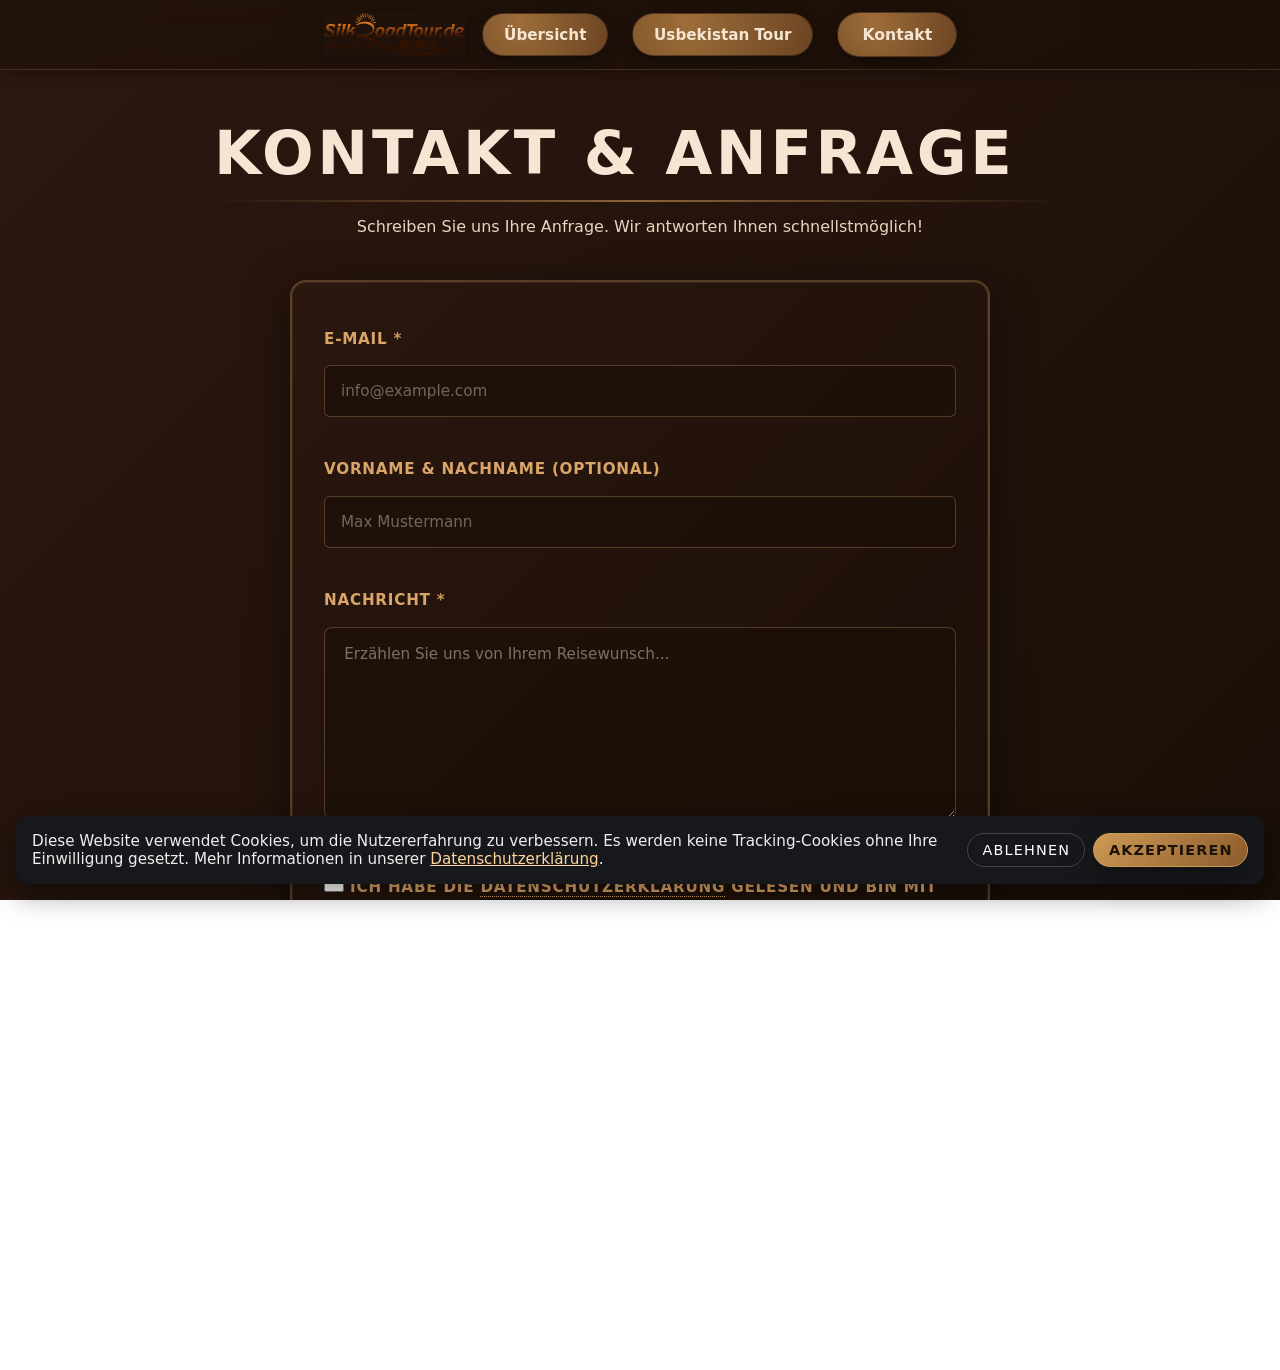
==== kontakt.html @ d17c6519 "Backup vor Design-Änderungen: Funktionale Version mit 4-Tour-Übersicht, Admin-Dashboard, Formularen " ====
<!DOCTYPE html>
<html lang="de">
<head>
  <meta charset="utf-8">
  <meta name="viewport" content="width=device-width, initial-scale=1">
  <title>Kontakt – Silkroad Tour</title>
  <link rel="stylesheet" href="assets/css/styles_dark_restore.css">
  <meta name="description" content="Kontakt & Anfrage: Silkroad Tour. Fragen, Anmeldung und Rückrufservice.">
</head>
<body>
  <!-- STICKY HEADER -->
  <header class="site-header">
    <div class="header-container">
      <a href="index.html" class="header-logo">
        <img src="assets/images/logo.png" alt="Silkroad Tour Logo" class="logo-img">
        <span class="logo-text">Silkroad Tour</span>
      </a>
      <nav class="header-nav">
        <a href="index.html" class="nav-link">Übersicht</a>
        <a href="silkroad-usbekistan.html" class="nav-link">Usbekistan Tour</a>
        <a href="kontakt.html" class="nav-link nav-link-primary">Kontakt</a>
      </nav>
    </div>
  </header>

  <main>
    <section class="section">
      <h1>Kontakt & Anfrage</h1>
      <div class="glow-divider" aria-hidden="true"></div>
      <p class="section-intro">Schreiben Sie uns Ihre Anfrage. Wir antworten Ihnen schnellstmöglich!</p>

      <div class="contact-form-wrapper">
        <form id="contactForm" method="post" action="#">
          <div class="form-group">
            <label for="email">E-Mail <span class="required">*</span></label>
            <input id="email" name="email" type="email" required placeholder="info@example.com">
          </div>

          <div class="form-group">
            <label for="name">Vorname & Nachname <span class="optional">(optional)</span></label>
            <input id="name" name="name" type="text" placeholder="Max Mustermann">
          </div>

          <div class="form-group">
            <label for="message">Nachricht <span class="required">*</span></label>
            <textarea id="message" name="message" rows="7" required placeholder="Erzählen Sie uns von Ihrem Reisewunsch..."></textarea>
          </div>

          <div class="form-group checkbox-group">
            <label for="privacy" class="checkbox-label">
              <input id="privacy" type="checkbox" name="privacy" required>
              <span>Ich habe die <a href="datenschutz.html" class="privacy-link">Datenschutzerklärung</a> gelesen und bin mit der Verarbeitung meiner Daten einverstanden.</span>
            </label>
          </div>

          <button class="btn btn-primary btn-large" type="submit">Anfrage absenden</button>
        </form>
        <div id="contactSuccess" style="display:none; margin-top:15px; padding:12px; background:#e7f6e7; color:#155724; border-left:4px solid #28a745; border-radius:4px;">Ihre Nachricht wurde erfolgreich gesendet. Wir melden uns zeitnah.</div>
        <div id="contactError" style="display:none; margin-top:15px; padding:12px; background:#fdecea; color:#a33; border-left:4px solid #c33; border-radius:4px;"></div>
      </div>

      <div class="form-hint">
        <p><strong>Hinweis:</strong> Dieses Formular ist clientseitig validiert. Für den tatsächlichen E-Mail-Versand ist ein serverseitiger Endpunkt oder ein Mail-Service erforderlich. Wir empfehlen die Absprache mit dem Hosting-Partner (z. B. All-Inkl, Netcup).</p>
      </div>

    </section>
  </main>
  <script src="assets/js/main.js" defer></script>
  <footer class="site-footer" role="contentinfo">
    <nav aria-label="Footer navigation">
      <a href="index.html">Startseite</a> ·
      <a href="tour.html">Tourübersicht</a> ·
      <a href="impressum.html">Impressum</a> ·
      <a href="datenschutz.html">Datenschutz</a>
    </nav>
    <small>© 2025 Silkroad Tour · Kleinunternehmerregelung nach § 19 UStG</small>
  </footer>
</body>
</html>
---- assets/css/styles_dark_restore.css ----
/*
  styles_dark_restore.css
  Restored original dark theme styles.
*/

* {
  margin: 0;
  padding: 0;
  box-sizing: border-box;
  font-family: system-ui, -apple-system, BlinkMacSystemFont, "Segoe UI", sans-serif;
}

html { scroll-behavior: smooth; }

body, html {
  height: 100%;
  background: linear-gradient(135deg, #2c1810 0%, #1a0f08 100%);
  color: #f5e6d3;
  overflow-y: scroll;
}

/* ---------- STICKY HEADER ---------- */
.site-header {
  position: sticky;
  top: 0;
  z-index: 1000;
  background: rgba(26, 15, 8, 0.55);
  backdrop-filter: blur(12px);
  border-bottom: 1px solid rgba(218, 165, 105, 0.2);
  box-shadow: 0 2px 12px rgba(0, 0, 0, 0.3);
}

.header-container {
  max-width: 1200px;
  margin: 0 auto;
  padding: 0.75rem 1.5rem;
  display: flex;
  justify-content: center;
  align-items: center;
  gap: 1rem;
  position: relative;
}

.header-logo {
  display: flex;
  align-items: center;
  gap: 0.75rem;
  text-decoration: none;
  transition: opacity 0.2s ease;
  position: static;
}

.header-logo:hover {
  opacity: 0.9;
}

.logo-img {
  height: 45px;
  width: auto;
  border-radius: 4px;
  box-shadow: 0 2px 8px rgba(0, 0, 0, 0.3);
}

.logo-text { display: none; }

.header-nav {
  display: flex;
  gap: 1.5rem;
  align-items: center;
}

.nav-link {
  font-size: 0.95rem;
  color: #f5e6d3;
  text-decoration: none;
  font-weight: 700;
  transition: all 0.3s ease;
  padding: 0.7rem 1.3rem;
  border-radius: 999px;
  position: relative;
  background: radial-gradient(circle at 30% 20%, #9d6d39, #6b4423);
  border: 1px solid rgba(26, 15, 8, 0.5);
  box-shadow: 0 4px 16px rgba(0, 0, 0, 0.4);
}

.nav-link:hover {
  color: #f5e6d3;
  background: radial-gradient(circle at 30% 20%, #b07d45, #7b5130);
  border-color: rgba(26, 15, 8, 0.5);
  transform: translateY(-2px);
  box-shadow: 0 6px 24px rgba(0, 0, 0, 0.5);
}

.nav-link-primary {
  background: radial-gradient(circle at 30% 20%, #9d6d39, #6b4423);
  color: #f5e6d3 !important;
  padding: 0.75rem 1.5rem;
  border-radius: 999px;
  border: 1px solid rgba(26, 15, 8, 0.5);
  border-bottom: 1px solid rgba(26, 15, 8, 0.5);
  font-weight: 700;
  font-size: 0.98rem;
  box-shadow: 0 4px 16px rgba(0, 0, 0, 0.4);
  transition: all 0.3s ease;
}

.nav-link-primary:hover {
  background: radial-gradient(circle at 30% 20%, #b07d45, #7b5130);
  box-shadow: 0 6px 24px rgba(0, 0, 0, 0.5);
  transform: translateY(-2px);
}

@media (max-width: 768px) {
  .header-container {
    padding: 0.6rem 1rem;
  }

  .logo-img {
    height: 35px;
  }

  .logo-text {
    font-size: 1.1rem;
  }

  .header-nav {
    gap: 0.8rem;
  }

  .nav-link {
    font-size: 0.8rem;
  }

  .nav-link-primary {
    padding: 0.5rem 0.8rem;
    font-size: 0.8rem;
  }
}

@media (max-width: 600px) {
  .logo-text {
    display: none;
  }

  .header-nav {
    gap: 0.5rem;
  }

  .nav-link {
    font-size: 0.75rem;
    padding: 0.3rem 0;
  }
}

/* Hide header entirely on phones */
@media (max-width: 768px) {
  .site-header { display: none; }
}

/* ---------- HERO-BEREICH ---------- */
.hero {
  position: relative;
  min-height: 100vh;
  height: 100vh;
  display: flex;
  align-items: center;
  justify-content: center;
  text-align: center;
  color: #f5e6d3;
  background-image:
    linear-gradient(120deg, rgba(44, 24, 16, 0.85), rgba(26, 15, 8, 0.75)),
    url("../images/silkroad-background.jpg");
  background-size: cover;
  background-position: center;
  background-attachment: fixed;
}
.overlay { padding: 3rem 1.5rem 4rem; max-width: 900px; }
.badge {
  display: inline-block;
  padding: 0.35rem 0.8rem;
  border-radius: 999px;
  border: 1px solid rgba(218, 165, 105, 0.6);
  font-size: 0.9rem;
  letter-spacing: 0.08em;
  text-transform: uppercase;
  margin-bottom: 1.5rem;
  background: rgba(139, 90, 43, 0.3);
  color: #daa569;
}

h1 {
  font-size: clamp(2.6rem, 5vw, 3.8rem);
  margin-bottom: 0.75rem;
  letter-spacing: 0.06em;
  text-transform: uppercase;
}
.sub {
  font-size: 1.1rem;
  max-width: 650px;
  margin: 0.5rem auto 2.5rem;
  line-height: 1.6;
  color: #f3f3f3;
}

/* Runder "Reise beginnen"-Button */
.start-circle {
  display: inline-flex;
  align-items: center;
  justify-content: center;
  width: 180px;
  height: 180px;
  border-radius: 50%;
  border: 3px dashed rgba(218, 165, 105, 0.8);
  background: radial-gradient(circle at 30% 20%, #cd9a56, #8b5a2b);
  color: #1c1308;
  font-weight: 700;
  font-size: 1.1rem;
  letter-spacing: 0.08em;
  text-transform: uppercase;
  cursor: pointer;
  box-shadow: 0 18px 40px rgba(0, 0, 0, 0.6);
  transition: transform 0.2s ease, box-shadow 0.2s ease;
}
.start-circle:hover {
  transform: translateY(-4px) rotate(-1.5deg);
  box-shadow: 0 22px 50px rgba(0, 0, 0, 0.8);
  background: radial-gradient(circle at 30% 20%, #daa569, #9d6d39);
}

/* Buttons */
.btn-row { display:flex; flex-wrap:wrap; gap:1rem; justify-content:center; margin-top:2rem; }
.btn {
  padding: 0.9rem 1.8rem;
  border-radius: 999px;
  border: 1px solid rgba(218, 165, 105, 0.7);
  background: rgba(139, 90, 43, 0.35);
  color: #f5e6d3;
  font-size: 0.98rem;
  text-decoration: none;
  text-transform: uppercase;
  letter-spacing: 0.08em;
  transition: all 0.2s ease;
  backdrop-filter: blur(4px);
  cursor: pointer;
}
.btn-primary {
  background: linear-gradient(135deg, #cd9a56, #8b5a2b);
  border-color: #cd9a56;
  color: #1c1308;
  font-weight: 600;
  box-shadow: 0 10px 30px rgba(0, 0, 0, 0.35);
}
.btn:hover { transform: translateY(-2px); box-shadow: 0 10px 25px rgba(0,0,0,0.45); background-color: rgba(139,90,43,0.5); }
.btn-primary:hover { background: linear-gradient(135deg, #daa569, #9d6d39); border-color: #daa569; }

.info-strip {
  position: absolute; bottom: 1.5rem; left: 50%; transform: translateX(-50%);
  z-index: 20; padding: 0.85rem 2rem; border-radius: 999px;
  background: rgba(26, 15, 8, 0.85); color: #f0e6d8; font-size: 0.85rem;
  letter-spacing: 0.08em; display:flex; gap:1.5rem; flex-wrap:wrap; justify-content:center;
  backdrop-filter: blur(8px);
  border: 1px solid rgba(218, 165, 105, 0.4);
  box-shadow: 0 8px 32px rgba(0, 0, 0, 0.4), inset 0 1px 1px rgba(255,255,255,0.1);
  text-transform: uppercase; font-weight: 500;
}
.info-strip span { white-space: nowrap; color: #daa569; }
@media (max-width:600px){ .info-strip { width: calc(100% - 2rem); text-align:center; font-size:0.75rem; gap:1rem; padding:0.75rem 1.5rem; } }

/* ---------- MAP SECTION ---------- */
.map-section {
  position: relative; padding: 4rem 1.5rem 3rem;
  background: linear-gradient(180deg, #1a0f08 0%, #2c1810 40%, #1a0f08 100%);
  background-attachment: fixed; min-height: 100vh;
  display: flex; flex-direction: column; align-items: center; justify-content: center; overflow: hidden;
}

/* Map als Popup */
.map-popup {
  position: fixed;
  top: 0;
  left: 0;
  right: 0;
  bottom: 0;
  z-index: 10000;
  background: rgba(0, 0, 0, 0.92);
  backdrop-filter: blur(8px);
  animation: fadeIn 0.3s ease;
  overflow: hidden;
  display: flex;
  align-items: center;
  justify-content: center;
  padding: 2rem;
}

@keyframes fadeIn {
  from { opacity: 0; }
  to { opacity: 1; }
}

.map-close {
  position: fixed;
  top: 2rem;
  right: 2rem;
  width: 50px;
  height: 50px;
  background: rgba(205, 154, 86, 0.9);
  border: 2px solid rgba(218, 165, 105, 0.5);
  border-radius: 50%;
  color: #1a0f08;
  font-size: 2rem;
  font-weight: 700;
  cursor: pointer;
  z-index: 10001;
  display: flex;
  align-items: center;
  justify-content: center;
  transition: all 0.3s ease;
  box-shadow: 0 4px 16px rgba(0, 0, 0, 0.5);
}

.map-close:hover {
  background: rgba(218, 165, 105, 1);
  transform: rotate(90deg) scale(1.1);
  box-shadow: 0 6px 24px rgba(0, 0, 0, 0.7);
}
.map-section::before {
  content: ''; position: fixed; inset: 0;
  background: radial-gradient(ellipse at center, transparent 0%, rgba(0,0,0,0.5) 100%);
  pointer-events: none; z-index: 1;
}
.map-section::after {
  content: ''; position: fixed; inset: 0;
  background-image: url("data:image/svg+xml,%3Csvg viewBox='0 0 400 400' xmlns='http://www.w3.org/2000/svg'%3E%3Cfilter id='noiseFilter'%3E%3CfeTurbulence type='fractalNoise' baseFrequency='0.9' numOctaves='4' seed='2'/%3E%3C/filter%3E%3Crect width='400' height='400' filter='url(%23noiseFilter)' opacity='0.03'/%3E%3C/svg%3E");
  pointer-events: none; z-index: 2;
}
.map-section.visible { opacity:1; transform: translateY(0); }

.map-bg-fullscreen {
  position: relative; width: min(98%, 1400px); aspect-ratio: 4/3;
  background: url('../images/Karte/bg.png') center/contain no-repeat;
  border-radius: 12px; z-index: 10;
  filter: drop-shadow(0 0 40px rgba(205, 154, 86, 0.25)) drop-shadow(0 20px 60px rgba(0,0,0,0.8));
  transform: scale(1.3) translateZ(0) perspective(1000px);
  box-shadow: 0 30px 80px rgba(0,0,0,0.6), 0 0 80px rgba(205,154,86,0.15), inset 0 1px 1px rgba(255,255,255,0.1);
}

.map-corner-logo {
  position: absolute;
  top: 32px;
  right: 32px;
  width: 200px;
  height: auto;
  z-index: 11;
  filter: drop-shadow(0 4px 10px rgba(0,0,0,0.5));
  pointer-events: none;
}
.map-routes { position:absolute; inset:0; width:100%; height:100%; pointer-events:none; display: none; }
.route { fill:none; stroke-linecap:round; stroke-linejoin:round; }
.route-gray { stroke: #1b1b19; stroke-width: 0.6; stroke-dasharray: 2 2; opacity: 0.55; }
.route-red { stroke: #b24c32; stroke-width: 0.8; stroke-dasharray: 2 2; opacity: 0.78; filter: drop-shadow(0 1.5px 1.5px rgba(0,0,0,0.25)); }

/* Sticker-Pins als Buttons auf der Karte */
.map-pin.sticker {
  position: absolute;
  width: 240px;
  height: 240px;
  background-color: transparent;
  background-repeat: no-repeat;
  background-size: contain;
  background-position: center;
  border: none;
  border-radius: 0;
  box-shadow: none;
  transform: none;
  opacity: 0.95;
  cursor: pointer;
  transition: all 0.3s ease;
  z-index: 10;
}

.map-pin.sticker:hover,
.map-pin.sticker.active {
  transform: scale(1.1);
  opacity: 1;
}

/* ---------- DETAILS POPUP ---------- */
.details-popup {
  position: fixed;
  top: 0;
  left: 0;
  right: 0;
  bottom: 0;
  z-index: 10002;
  background: rgba(0, 0, 0, 0.95);
  backdrop-filter: blur(10px);
  animation: fadeIn 0.3s ease;
  overflow-y: auto;
  display: flex;
  align-items: center;
  justify-content: center;
  padding: 2rem;
}

.details-close {
  position: fixed;
  top: 2rem;
  right: 2rem;
  width: 50px;
  height: 50px;
  background: rgba(205, 154, 86, 0.9);
  border: 2px solid rgba(218, 165, 105, 0.5);
  border-radius: 50%;
  color: #1a0f08;
  font-size: 2rem;
  font-weight: 700;
  cursor: pointer;
  z-index: 10003;
  display: flex;
  align-items: center;
  justify-content: center;
  transition: all 0.3s ease;
  box-shadow: 0 4px 16px rgba(0, 0, 0, 0.5);
}

.details-close:hover {
  background: rgba(218, 165, 105, 1);
  transform: rotate(90deg) scale(1.1);
  box-shadow: 0 6px 24px rgba(0, 0, 0, 0.7);
}

.details-content {
  max-width: 900px;
  width: 100%;
  background: linear-gradient(135deg, rgba(44, 24, 16, 0.95), rgba(26, 15, 8, 0.95));
  border: 1px solid rgba(218, 165, 105, 0.3);
  border-radius: 12px;
  padding: 2rem;
  box-shadow: 0 20px 60px rgba(0, 0, 0, 0.8);
}

.details-header {
  margin-bottom: 1.5rem;
  border-bottom: 2px solid rgba(218, 165, 105, 0.3);
  padding-bottom: 1rem;
}

.details-header h3 {
  font-size: 0.9rem;
  color: #daa569;
  letter-spacing: 0.08em;
  text-transform: uppercase;
  margin-bottom: 0.5rem;
}

.details-header h2 {
  font-size: 2rem;
  color: #f5e6d3;
  font-weight: 600;
}

.details-body {
  display: grid;
  grid-template-columns: 1fr 1fr;
  gap: 2rem;
}

.details-slideshow-wrapper {
  position: relative;
  width: 100%;
  height: 350px;
  background: linear-gradient(135deg, #3a2618 0%, #2c1810 100%);
  border-radius: 12px;
  overflow: hidden;
  display: flex;
  align-items: center;
  justify-content: center;
  border: 2px solid rgba(139, 90, 43, 0.3);
}

.details-slideshow-wrapper .slide-image {
  position: absolute;
  top: 0;
  left: 0;
  width: 100%;
  height: 100%;
  object-fit: cover;
  opacity: 0;
  transition: opacity 1s ease-in-out;
}

.details-slideshow-wrapper .slide-image.active {
  opacity: 1;
  z-index: 10;
}

.details-text p {
  font-size: 1rem;
  line-height: 1.7;
  color: #e8d5be;
  margin-bottom: 1rem;
}

.details-text #detailsProgram {
  margin-top: 1rem;
  padding: 1rem;
  background: rgba(218, 165, 105, 0.1);
  border-radius: 8px;
  color: #e8d5be;
}

@media (max-width: 768px) {
  .details-body {
    grid-template-columns: 1fr;
  }
  
  .details-content {
    padding: 1.5rem;
  }
}

/* ---------- COOKIE BANNER ---------- */
.cookie-banner { position:fixed; left:1rem; right:1rem; bottom:1rem; background:#16181b; color:#fff; border-radius:12px; padding:1rem; box-shadow:0 10px 30px rgba(0,0,0,0.4); display:flex; gap:1rem; align-items:center; z-index:9999; }
.cookie-banner p { flex:1; font-size:0.95rem; color:#eee }
.cookie-banner .cookie-actions { display:flex; gap:0.5rem; }
.cookie-banner .btn { padding:0.5rem 0.9rem; font-size:0.9rem }
.cookie-banner .btn.secondary { background:transparent; border-color:rgba(255,255,255,0.2); color:#fff }

/* ---------- EINFACHE BEREICHE FÜR ANKER ---------- */
.section { padding:3rem 1.5rem; max-width:900px; margin:0 auto; }
.section h2 { 
  font-size:1.8rem; 
  margin-bottom:1rem; 
  text-transform:uppercase; 
  letter-spacing:0.12em; 
  color:#daa569;
  text-align: center;
}
.section p { font-size:1rem; line-height:1.6; color:#e8d5be; }
@media (max-width:900px){ .map-canvas-vertical { height:700px } }

/* ---------- TERMINE & PREISE ---------- */
.glow-divider { height:2px; background: linear-gradient(90deg, transparent, rgba(205,154,86,0.6), transparent); border-radius:2px; margin:0.5rem 0 0.75rem; }
.section-intro { color:#c9b597; font-size:0.95rem; margin-bottom:2.5rem; text-align:center; }
.pricing-divider { height:1px; background: linear-gradient(90deg, transparent, rgba(218,165,105,0.3), transparent); margin:2.5rem 0; }

/* Date Cards Grid */
.dates-grid { display:grid; grid-template-columns: repeat(auto-fit, minmax(240px, 1fr)); gap:1.5rem; margin-bottom:2.5rem; }
.date-card {
  position:relative; padding:2rem 1.5rem; border-radius:16px; text-align:center;
  background: linear-gradient(135deg, rgba(44,24,16,0.9), rgba(26,15,8,0.95));
  border:2px solid rgba(218,165,105,0.28);
  box-shadow: 0 8px 26px rgba(0,0,0,0.5);
  transition: all 0.3s ease;
  display:flex; flex-direction:column; gap:1rem;
}
.date-card:hover { transform: translateY(-6px); box-shadow:0 12px 34px rgba(0,0,0,0.6); border-color: rgba(218,165,105,0.45); }
.date-card.featured { border-color:#cd9a56; box-shadow:0 14px 40px rgba(205,154,86,0.25), 0 10px 30px rgba(0,0,0,0.6); }
.date-header { display:flex; flex-direction:column; gap:0.25rem; margin-bottom:0.5rem; }
.date-header .month { font-size:0.9rem; color:#daa569; text-transform:uppercase; letter-spacing:0.1em; font-weight:600; }
.date-header .days { font-size:2.2rem; color:#f5e6d3; font-weight:800; line-height:1; }
.date-header .year { font-size:0.85rem; color:#c9b597; }
.date-status { display:inline-flex; align-items:center; gap:0.5rem; padding:0.5rem 1rem; border-radius:999px; font-size:0.9rem; margin-bottom:0.5rem; border:1px solid rgba(218,165,105,0.3); }
.status-dot { width:8px; height:8px; border-radius:50%; box-shadow:0 0 8px currentColor; }
.date-status.status-ok { color:#daa569; background: rgba(218,165,105,0.15); }
.date-status.status-ok .status-dot { background:#daa569; }
.date-status.status-guaranteed { color:#1c1308; background: linear-gradient(135deg, #cd9a56, #8b5a2b); border-color:#cd9a56; font-weight:700; }
.date-status.status-guaranteed .status-dot { background:#1c1308; }
.date-status.status-early { color:#a0e5ff; background: rgba(160,229,255,0.15); border-color: rgba(160,229,255,0.25); }
.date-status.status-early .status-dot { background:#a0e5ff; }

/* Single Offering */
.single-offering {
  background: linear-gradient(135deg, rgba(44,24,16,0.7), rgba(26,15,8,0.85));
  border:2px solid rgba(218,165,105,0.3); border-radius:16px; padding:2.5rem;
  box-shadow: 0 10px 40px rgba(0,0,0,0.5);
}
.offering-header { text-align:center; margin-bottom:2rem; padding-bottom:1.5rem; border-bottom:1px solid rgba(218,165,105,0.2); }
.offering-header h3 { color:#f5e6d3; font-size:1.8rem; margin-bottom:1rem; letter-spacing:0.05em; }
.offering-header .price { display:flex; align-items:baseline; gap:0.75rem; justify-content:center; }
.offering-header .price .amount { font-size:2.5rem; font-weight:800; color:#daa569; }
.offering-header .price .per { font-size:1rem; color:#c9b597; }

.offering-content { display:grid; grid-template-columns:1.2fr 1fr; gap:2.5rem; margin-bottom:1.5rem; }
.features-col h4 { color:#daa569; font-size:1.1rem; margin-bottom:1rem; text-transform:uppercase; letter-spacing:0.08em; }
.features { list-style:none; display:grid; gap:0.75rem; }
.features li { color:#e8d5be; padding-left:1.6rem; position:relative; font-size:1rem; line-height:1.5; }
.features li::before { content:'\2713'; position:absolute; left:0; top:0; color:#cd9a56; font-size:1.2rem; font-weight:700; }

.cta-col { display:flex; align-items:center; }
.highlight-box {
  background: linear-gradient(135deg, rgba(139,90,43,0.3), rgba(44,24,16,0.5));
  border:2px solid rgba(218,165,105,0.35); border-radius:12px; padding:1.5rem;
  display:flex; flex-direction:column; gap:1rem; width:100%;
}
.highlight-text { color:#f5e6d3; font-size:0.95rem; line-height:1.5; margin-bottom:0.5rem; text-align:center; }
.btn-large { padding:1rem 2rem; font-size:1rem; font-weight:700; }

.small-note { color:#c9b597; font-size:0.9rem; margin-top:1rem; text-align:center; }

.trust-row { display:grid; grid-template-columns: repeat(auto-fit, minmax(180px, 1fr)); gap:0.75rem; margin-top:2rem; }
.trust-item { text-align:center; padding:0.6rem 0.8rem; border:1px solid rgba(218,165,105,0.28); border-radius:999px; background: rgba(44,24,16,0.4); color:#e8d5be; font-size:0.95rem; }

@media (max-width:900px){
  .offering-content { grid-template-columns:1fr; gap:2rem; }
  .offering-header .price .amount { font-size:2rem; }
  .single-offering { padding:1.5rem; }
}
@media (max-width:768px){
  .dates-grid { grid-template-columns:1fr; }
  .date-header .days { font-size:1.8rem; }
}

/* ---------- SITE FOOTER ---------- */
.site-footer { padding:1rem 1.25rem; text-align:center; background:rgba(44,24,16,0.5); color:#e8d5be; font-size:0.95rem; border-top:1px solid rgba(218,165,105,0.3); }
.site-footer nav { display:inline-block; }
.site-footer nav a { color:#daa569; text-decoration:none; margin:0 0.5rem; }
.site-footer nav a:hover, .site-footer nav a:focus { text-decoration:underline; color:#cd9a56; }
.site-footer small { display:block; margin-top:0.5rem; color:#c9b597; font-size:0.85rem; }

/* ---------- INFO CARDS SECTION ---------- */
.info-cards-section {
  padding: 4rem 1.5rem;
  max-width: 1200px;
  margin: 0 auto;
}

.info-cards-grid {
  display: grid;
  grid-template-columns: repeat(auto-fit, minmax(280px, 1fr));
  gap: 1.5rem;
  margin-top: 2rem;
}

.info-card {
  display: flex;
  flex-direction: column;
  align-items: center;
  text-align: center;
  padding: 2rem 1.5rem;
  background: linear-gradient(135deg, rgba(139, 90, 43, 0.25), rgba(101, 67, 33, 0.25));
  border: 1px solid rgba(218, 165, 105, 0.3);
  border-radius: 12px;
  text-decoration: none;
  color: #f5e6d3;
  transition: all 0.3s ease;
  box-shadow: 0 4px 15px rgba(0, 0, 0, 0.3);
}

.info-card:hover {
  background: linear-gradient(135deg, rgba(139, 90, 43, 0.35), rgba(101, 67, 33, 0.35));
  border-color: rgba(218, 165, 105, 0.6);
  transform: translateY(-5px);
  box-shadow: 0 10px 30px rgba(218, 165, 105, 0.2);
}

.info-card-icon {
  font-size: 3rem;
  margin-bottom: 1rem;
  filter: grayscale(20%) brightness(1.2);
}

.info-card h3 {
  font-size: 1.3rem;
  color: #daa569;
  margin-bottom: 0.75rem;
  font-weight: 600;
}

.info-card p {
  font-size: 0.95rem;
  line-height: 1.6;
  color: #e8d5be;
  margin: 0;
}

@media (max-width: 768px) {
  .info-cards-grid {
    grid-template-columns: 1fr;
    gap: 1rem;
  }

  .info-card {
    padding: 1.5rem 1rem;
  }
}

/* ---------- TAGESABLAUF MIT DIASHOW ---------- */
.itinerary-full { display:flex; flex-direction:column; gap:1.5rem; margin-top:2rem; max-width:1000px; margin-left:auto; margin-right:auto; }
.itinerary-day { scroll-margin-top:2rem; opacity:0; transform:translateY(30px); transition: opacity 0.6s ease, transform 0.6s ease; }
.itinerary-day.visible { opacity:1; transform:translateY(0); }
.day-content {
  display:grid; grid-template-columns:1fr 1fr; gap:1.2rem; padding:1.2rem;
  background: linear-gradient(135deg, rgba(139, 90, 43, 0.25), rgba(101, 67, 33, 0.25));
  border: 1px solid rgba(218, 165, 105, 0.3); border-radius: 10px; align-items:center; transition:all 0.3s ease; box-shadow:0 4px 15px rgba(0,0,0,0.3);
}
.day-content:hover { background: linear-gradient(135deg, rgba(139, 90, 43, 0.35), rgba(101, 67, 33, 0.35)); border-color: rgba(218,165,105,0.5); transform:translateY(-3px); box-shadow:0 10px 30px rgba(0,0,0,0.4); }
.day-text h3 { font-size:0.8rem; color:#daa569; letter-spacing:0.08em; text-transform:uppercase; margin-bottom:0.3rem; }
.day-text h2 { font-size:1.4rem; color:#f5e6d3; margin-bottom:0.6rem; font-weight:600; }
.day-text p { font-size:0.9rem; line-height:1.5; color:#e8d5be; margin-bottom:0.6rem; }
.day-slideshow { display:flex; flex-direction:column; gap:1rem; }
.slideshow-wrapper {
  position:relative; width:100%; height:250px; background: linear-gradient(135deg, #3a2618 0%, #2c1810 100%);
  border-radius:10px; overflow:hidden; display:flex; align-items:center; justify-content:center; border:2px solid rgba(139,90,43,0.3);
}
.slide-image { position:absolute; top:0; left:0; width:100%; height:100%; object-fit:cover; opacity:0; transition:opacity 1s ease-in-out; background-color:#333; }
.slide-image.active { opacity:1; z-index:10; background-color:transparent; }
.slideshow-controls { display:flex; gap:1rem; justify-content:center; }
.slide-prev, .slide-next {
  padding:0.5rem 1rem; background: linear-gradient(135deg, #cd9a56, #8b5a2b);
  color:#1c1308; border:none; border-radius:6px; font-weight:700; cursor:pointer; transition:all 0.2s ease; font-size:0.85rem;
}
.slide-prev:hover, .slide-next:hover { background: linear-gradient(135deg, #daa569, #9d6d39); transform:translateY(-2px); box-shadow:0 5px 15px rgba(0,0,0,0.3); }
@media (max-width:1024px){ .day-content { grid-template-columns:1fr; gap:1.5rem; } }
@media (max-width:768px){ .day-content { padding:1.5rem; } .day-text h2 { font-size:1.5rem; } .day-text p { font-size:0.95rem; } }

/* ---------- ANMELDESEKTION ---------- */
.registration-section {
  background: linear-gradient(135deg, rgba(44, 24, 16, 0.7) 0%, rgba(26, 15, 8, 0.85) 100%), url('../images/Roadmap/BTE_4100 1.jpg') center/cover no-repeat;
  background-attachment: fixed; padding:0; min-height:100vh; display:flex; align-items:center; position:relative; overflow:hidden;
}
.registration-section::before {
  content:''; position:absolute; top:0; left:0; right:0; bottom:0;
  background: repeating-linear-gradient(0deg, rgba(218,165,105,0.02) 0px, transparent 2px, transparent 4px);
  pointer-events:none;
}
.registration-container { max-width:1400px; margin:0 auto; padding:4rem 2rem; width:100%; position:relative; z-index:1; }
.registration-content { display:grid; grid-template-columns:1fr; gap:2.5rem; align-items:start; justify-items:center; }
.registration-form-side { position:relative; width:100%; display:flex; flex-direction:column; align-items:center; }

.registration-header { text-align:center; margin-bottom:2rem; position:relative; }
.registration-header h2 { font-size:2.4rem; color:#f4d6a3; margin-bottom:0.75rem; letter-spacing:0.03em; text-shadow:0 2px 14px rgba(0,0,0,0.45); line-height:1.25; font-weight:700; }
.registration-intro { font-size:1rem; color:rgba(245,230,211,0.9); line-height:1.7; text-shadow:0 1px 3px rgba(0,0,0,0.45); max-width:680px; margin:0 auto; }

.registration-form {
  background: linear-gradient(135deg, rgba(44, 24, 16, 0.92) 0%, rgba(26, 15, 8, 0.95) 100%);
  padding:2rem; border-radius:16px; border:2px solid rgba(218,165,105,0.3);
  backdrop-filter: blur(10px);
  box-shadow: 0 8px 32px rgba(0,0,0,0.6), 0 0 0 1px rgba(218,165,105,0.1) inset;
  max-width:540px; position:relative; overflow:hidden;
}
.registration-form::before { content:''; position:absolute; top:0; left:0; right:0; height:2px; background: linear-gradient(90deg, transparent, rgba(205,154,86,0.5), transparent); }
.form-row { display:grid; grid-template-columns:1fr 1fr; gap:1.5rem; margin-bottom:1.5rem; }
.form-group { margin-bottom:1.2rem; }
.form-group label { display:block; margin-bottom:0.5rem; color:rgba(245,230,211,0.9); font-weight:500; font-size:0.9rem; letter-spacing:0.01em; }
.form-group input[type="text"], .form-group input[type="email"], .form-group input[type="tel"], .form-group select, .form-group textarea {
  width:100%; padding:0.85rem 1rem; border:1px solid rgba(218,165,105,0.3); border-radius:6px; background: rgba(26, 15, 8, 0.6); color:#f5e6d3; font-size:0.95rem; font-family:inherit; transition: all 0.3s ease;
}
.form-group input[type="text"]::placeholder, .form-group input[type="email"]::placeholder, .form-group input[type="tel"]::placeholder, .form-group textarea::placeholder { color: rgba(245, 230, 211, 0.4); }
.form-group input[type="text"]:focus, .form-group input[type="email"]:focus, .form-group input[type="tel"]:focus, .form-group select:focus, .form-group textarea:focus { outline:none; border-color:#cd9a56; background: rgba(26, 15, 8, 0.8); box-shadow:0 0 0 2px rgba(205,154,86,0.15); }
.form-group select { cursor:pointer; appearance:none; background-image:url("data:image/svg+xml,%3Csvg xmlns='http://www.w3.org/2000/svg' width='12' height='8' viewBox='0 0 12 8'%3E%3Cpath fill='%23daa569' d='M1 1l5 5 5-5'/%3E%3C/svg%3E"); background-repeat:no-repeat; background-position:right 1rem center; padding-right:2.5rem; }
.form-group select option { background:#1a0f08; color:#f5e6d3; }

/* Personen-Counter */
.travelers-section { background: linear-gradient(135deg, rgba(26, 15, 8, 0.7) 0%, rgba(44, 24, 16, 0.6) 100%); border-radius:12px; padding:1rem; border:2px solid rgba(218,165,105,0.3); box-shadow: 0 4px 15px rgba(0,0,0,0.3) inset, 0 1px 3px rgba(218,165,105,0.1); }
.traveler-row { display:flex; justify-content:space-between; align-items:center; padding:1rem 0; border-bottom:1px solid rgba(218,165,105,0.2); }
.traveler-row:first-child { padding-top:0; } .traveler-row:last-child { border-bottom:none; padding-bottom:0; }
.traveler-info { display:flex; flex-direction:column; gap:0.25rem; }
.traveler-label { color:#f5e6d3; font-weight:600; } .traveler-sublabel { color: rgba(245,230,211,0.6); font-size:0.9rem; }
.counter-controls { display:flex; align-items:center; gap:1rem; }
.counter-btn { width:36px; height:36px; border-radius:50%; border:2px solid rgba(218,165,105,0.6); background: linear-gradient(135deg, rgba(139, 90, 43, 0.4) 0%, rgba(44, 24, 16, 0.8) 100%); color:#daa569; font-size:1.3rem; cursor:pointer; display:flex; align-items:center; justify-content:center; transition: all 0.2s ease; line-height:1; padding:0; box-shadow:0 2px 8px rgba(0,0,0,0.3); }
.counter-btn:hover { background: linear-gradient(135deg, rgba(205,154,86,0.5) 0%, rgba(139,90,43,0.6) 100%); border-color:#cd9a56; transform:scale(1.05); box-shadow:0 4px 12px rgba(205,154,86,0.3); }
.counter-btn:disabled { opacity:0.4; cursor:not-allowed; transform:scale(1); }
.counter-value { min-width:32px; text-align:center; color:#f5e6d3; font-size:1.1rem; font-weight:600; }

.form-actions { margin-top:1.5rem; text-align:center; }
.btn-submit { padding:1rem 3rem; font-size:1rem; width:100%; cursor:pointer; border:none; font-weight:600; letter-spacing:0.05em; }
.btn-submit:hover { transform: translateY(-2px); }
.form-note { margin-top:1rem; color: rgba(245,230,211,0.8); font-size:0.9rem; line-height:1.5; }

/* Rechte Seite - Bilder Collage */
.registration-images-side { position:relative; }
.image-collage { display:grid; grid-template-columns: repeat(2, 1fr); gap:1rem; grid-auto-rows:150px; }
.collage-image { border-radius:12px; overflow:hidden; box-shadow:0 4px 15px rgba(0,0,0,0.4); position:relative; border:2px solid rgba(218,165,105,0.3); transition: transform 0.3s ease, box-shadow 0.3s ease; }
.collage-image:hover { transform:scale(1.03); box-shadow:0 6px 20px rgba(0,0,0,0.5); border-color: rgba(218,165,105,0.5); }
.collage-image img { width:100%; height:100%; object-fit:cover; display:block; }
.collage-large { grid-row: span 2; }
.collage-medium { grid-row: span 1; }
.collage-wide { grid-column: span 2; grid-row: span 1; }

/* WhatsApp Kontakt */
.whatsapp-contact { margin-top:2rem; padding:1.5rem; background: linear-gradient(135deg, rgba(44,24,16,0.9) 0%, rgba(26,15,8,0.95) 100%); border-radius:12px; border:2px solid rgba(218,165,105,0.3); text-align:center; }
.whatsapp-contact p { color:#f5e6d3; margin-bottom:0.5rem; font-size:1rem; font-weight:600; }
.contact-subtitle { font-size:0.9rem; color: rgba(245,230,211,0.8); font-weight:400 !important; margin-bottom:1rem !important; }
.whatsapp-link { display:inline-flex; align-items:center; gap:0.75rem; padding:0.9rem 2rem; background: linear-gradient(135deg, #25d366 0%, #128c3f 100%); color:white; text-decoration:none; border-radius:999px; font-weight:600; font-size:1.1rem; transition: all 0.3s ease; box-shadow:0 4px 15px rgba(37,211,102,0.3); }
.whatsapp-link:hover { transform: translateY(-2px); box-shadow:0 6px 20px rgba(37,211,102,0.4); background: linear-gradient(135deg, #2ee872 0%, #15a049 100%); }
.whatsapp-link svg { width:24px; height:24px; }

.form-success, .form-error { display:none; text-align:center; padding:2rem; margin-top:2rem; border-radius:12px; animation: slideIn 0.5s ease; }
.form-success { background: rgba(76,175,80,0.2); border:2px solid #4caf50; }
.form-error { background: rgba(244,67,54,0.2); border:2px solid #f44336; }
.success-icon, .error-icon { font-size:3rem; margin-bottom:1rem; }
.success-icon { color:#4caf50; } .error-icon { color:#f44336; }
.form-success h3, .form-error h3 { color:#f5e6d3; margin-bottom:0.5rem; font-size:1.5rem; }
.form-success p, .form-error p { color:#f5e6d3; font-size:1rem; }
.form-success.show, .form-error.show { display:block; }
@keyframes slideIn { from { opacity:0; transform: translateY(20px); } to { opacity:1; transform: translateY(0); } }

.registration-info { display:grid; grid-template-columns: repeat(auto-fit, minmax(250px, 1fr)); gap:2rem; margin-top:3rem; }
.info-box { background: rgba(44,24,16,0.5); padding:2rem; border-radius:12px; border:1px solid rgba(218,165,105,0.3); text-align:center; transition: transform 0.3s ease, box-shadow 0.3s ease; }
.info-box:hover { transform: translateY(-5px); box-shadow:0 10px 30px rgba(0,0,0,0.4); }
.info-box h3 { color:#daa569; margin-bottom:1rem; font-size:1.2rem; }
.info-box p { color:#f5e6d3; line-height:1.7; margin-bottom:0.5rem; }
.info-box strong { color:#cd9a56; font-weight:600; }

@media (max-width:768px){
  .registration-section { padding:3rem 1rem; }
  .registration-header h2 { font-size:2rem; }
  .registration-intro { font-size:1rem; }
  .registration-form { padding:1.5rem; }
  .form-row { grid-template-columns:1fr; gap:1rem; }
  .btn-submit { width:100%; min-width:auto; }
  .counter-controls { gap:0.75rem; }
  .counter-btn { width:32px; height:32px; }
  .registration-info { grid-template-columns:1fr; gap:1.5rem; }
}

/* Responsive Design */
@media (max-width:1024px){ .registration-content { grid-template-columns:1fr; gap:2rem; } .image-collage { grid-auto-rows:120px; } }
@media (max-width:768px){
  .registration-content { gap:2rem; }
  .image-collage { grid-template-columns:1fr; grid-auto-rows:200px; }
  .collage-large, .collage-medium, .collage-wide { grid-column: span 1; grid-row: span 1; }
  .whatsapp-contact { padding:1.2rem; }
  .whatsapp-link { font-size:1rem; padding:0.8rem 1.5rem; }
}

/* ---------- KONTAKTFORMULAR ---------- */
.contact-form-wrapper {
  max-width: 700px;
  margin: 0 auto 3rem;
  background: linear-gradient(135deg, rgba(44, 24, 16, 0.7) 0%, rgba(26, 15, 8, 0.85) 100%);
  border: 2px solid rgba(218, 165, 105, 0.3);
  border-radius: 16px;
  padding: 3rem 2rem;
  box-shadow: 0 10px 40px rgba(0, 0, 0, 0.5), 0 0 0 1px rgba(218, 165, 105, 0.1) inset;
}

#contactForm {
  display: flex;
  flex-direction: column;
  gap: 1.5rem;
}

.form-group {
  display: flex;
  flex-direction: column;
  gap: 0.6rem;
}

.form-group label {
  color: #daa569;
  font-weight: 600;
  font-size: 0.95rem;
  letter-spacing: 0.05em;
  text-transform: uppercase;
}

.required {
  color: #cd9a56;
  font-weight: 700;
}

.form-group input,
.form-group textarea {
  padding: 0.95rem 1.2rem;
  background: rgba(26, 15, 8, 0.6);
  border: 1.5px solid rgba(218, 165, 105, 0.3);
  border-radius: 8px;
  color: #f5e6d3;
  font-family: inherit;
  font-size: 0.95rem;
  line-height: 1.5;
  transition: all 0.3s ease;
}

.form-group input::placeholder,
.form-group textarea::placeholder {
  color: rgba(245, 230, 211, 0.45);
}

.form-group input:focus,
.form-group textarea:focus {
  outline: none;
  border-color: #cd9a56;
  background: rgba(26, 15, 8, 0.8);
  box-shadow: 0 0 0 3px rgba(205, 154, 86, 0.15), 0 0 12px rgba(205, 154, 86, 0.1);
}

.form-group textarea {
  resize: vertical;
  min-height: 140px;
  font-family: inherit;
}

.checkbox-group {
  gap: 1rem;
  margin-top: 0.5rem;
  margin-bottom: 1rem;
}

.checkbox-label {
  display: flex;
  align-items: flex-start;
  gap: 0.75rem;
  cursor: pointer;
  color: #e8d5be;
  font-size: 0.95rem;
  line-height: 1.6;
  font-weight: 400;
  text-transform: none;
  letter-spacing: normal;
}

.checkbox-label input[type="checkbox"] {
  width: 20px;
  height: 20px;
  min-width: 20px;
  margin-top: 2px;
  cursor: pointer;
  accent-color: #cd9a56;
  border: 2px solid rgba(218, 165, 105, 0.5);
  border-radius: 4px;
  background: rgba(26, 15, 8, 0.8);
  transition: all 0.2s ease;
}

.checkbox-label input[type="checkbox"]:hover {
  border-color: #cd9a56;
  box-shadow: 0 0 0 2px rgba(205, 154, 86, 0.15);
}

.checkbox-label input[type="checkbox"]:checked {
  background: linear-gradient(135deg, #cd9a56, #8b5a2b);
  border-color: #cd9a56;
}

.privacy-link {
  color: #daa569;
  text-decoration: none;
  border-bottom: 1px dotted #daa569;
  transition: all 0.2s ease;
}

.privacy-link:hover {
  color: #cd9a56;
  border-bottom-color: #cd9a56;
}

.form-hint {
  max-width: 700px;
  margin: 0 auto;
  padding: 1.5rem;
  background: rgba(139, 90, 43, 0.15);
  border-left: 3px solid rgba(205, 154, 86, 0.5);
  border-radius: 8px;
  color: #c9b597;
  font-size: 0.9rem;
  line-height: 1.6;
}

.form-hint strong {
  color: #daa569;
  font-weight: 600;
}

@media (max-width: 768px) {
  .contact-form-wrapper {
    padding: 2rem 1.5rem;
  }

  .form-group label {
    font-size: 0.9rem;
  }

  .form-group input,
  .form-group textarea {
    padding: 0.85rem 1rem;
    font-size: 0.9rem;
  }
}
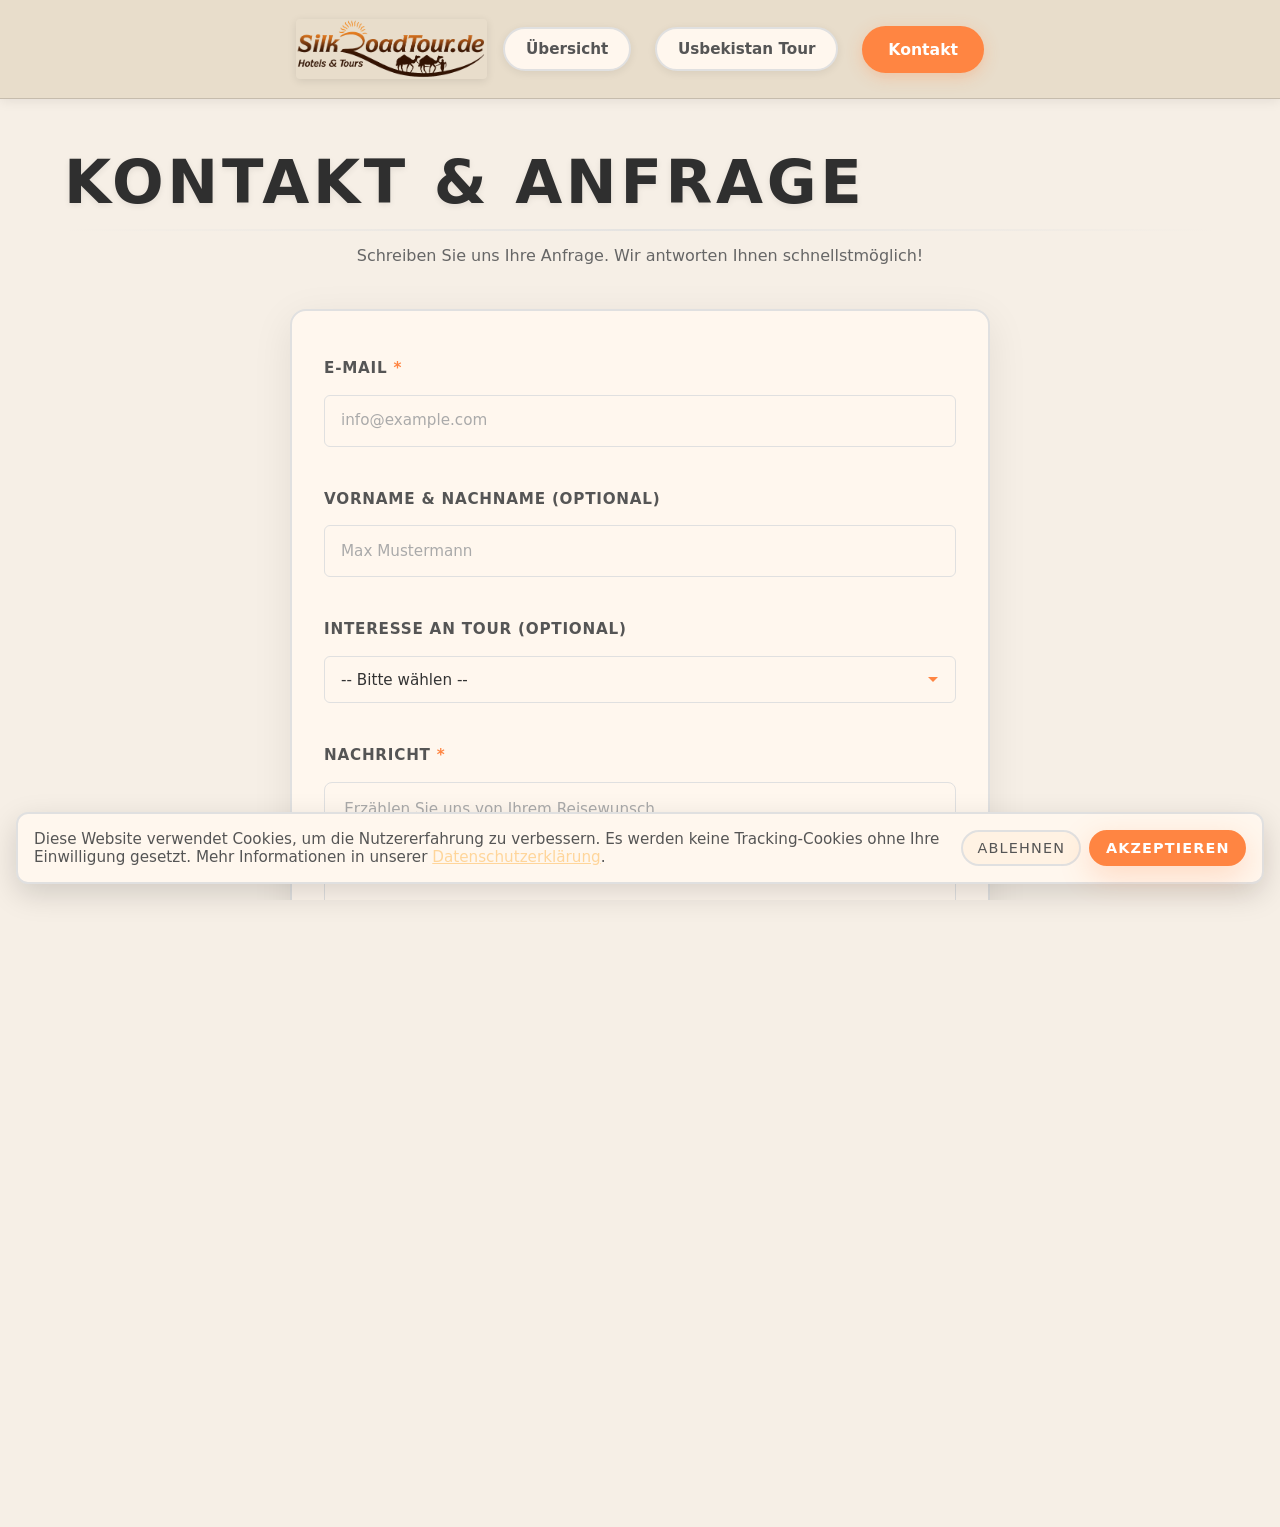
==== commit df8b2e3c: "Update: Added admin API endpoints, tour management, debugging tools, and UI improvements" ====
--- a/kontakt.html
+++ b/kontakt.html
@@ -42,6 +42,14 @@
           </div>
 
           <div class="form-group">
+            <label for="contact-tour">Interesse an Tour <span class="optional">(optional)</span></label>
+            <select id="contact-tour" name="tour">
+              <option value="">-- Bitte wählen --</option>
+              <!-- Wird dynamisch geladen -->
+            </select>
+          </div>
+
+          <div class="form-group">
             <label for="message">Nachricht <span class="required">*</span></label>
             <textarea id="message" name="message" rows="7" required placeholder="Erzählen Sie uns von Ihrem Reisewunsch..."></textarea>
           </div>
--- a/assets/css/styles_dark_restore.css
+++ b/assets/css/styles_dark_restore.css
@@ -14,9 +14,54 @@
 
 body, html {
   height: 100%;
-  background: linear-gradient(135deg, #2c1810 0%, #1a0f08 100%);
-  color: #f5e6d3;
+  background: #f6efe6;
+  color: #333;
   overflow-y: scroll;
+  box-shadow: none;
+}
+
+body.page-usbekistan .info-strip {
+  background: rgba(248, 241, 231, 0.95);
+}
+
+body.page-usbekistan .map-section {
+  background: #f7f0e6;
+}
+
+body.page-usbekistan .day-content {
+  background: #fff7ee;
+}
+
+body.page-usbekistan .day-content:hover {
+  background: #fff2e3;
+}
+
+body.page-usbekistan .slideshow-wrapper {
+  background: #fff1e3;
+}
+
+body.page-usbekistan .slide-image {
+  background-color: #fff1e3;
+}
+
+body.page-usbekistan .details-content {
+  background: #fff7ee;
+}
+
+body.page-usbekistan .details-slideshow-wrapper {
+  background: #f2e7d8;
+}
+
+body.page-usbekistan .details-text #detailsProgram {
+  background: #fff2e3;
+}
+
+body.page-usbekistan .registration-section {
+  background: #f7f0e6;
+}
+
+body.page-usbekistan .registration-form {
+  background: #fff7ee;
 }
 
 /* ---------- STICKY HEADER ---------- */
@@ -24,16 +69,16 @@
   position: sticky;
   top: 0;
   z-index: 1000;
-  background: rgba(26, 15, 8, 0.55);
+  background: rgba(232, 220, 202, 0.97);
   backdrop-filter: blur(12px);
-  border-bottom: 1px solid rgba(218, 165, 105, 0.2);
-  box-shadow: 0 2px 12px rgba(0, 0, 0, 0.3);
+  border-bottom: 1px solid rgba(0, 0, 0, 0.15);
+  box-shadow: 0 2px 12px rgba(0, 0, 0, 0.08);
 }
 
 .header-container {
-  max-width: 1200px;
+  max-width: 1600px;
   margin: 0 auto;
-  padding: 0.75rem 1.5rem;
+  padding: 1.2rem 4rem;
   display: flex;
   justify-content: center;
   align-items: center;
@@ -55,10 +100,12 @@
 }
 
 .logo-img {
-  height: 45px;
+  height: 60px;
   width: auto;
   border-radius: 4px;
-  box-shadow: 0 2px 8px rgba(0, 0, 0, 0.3);
+  box-shadow: 0 2px 8px rgba(0, 0, 0, 0.1);
+  display: block;
+  opacity: 1;
 }
 
 .logo-text { display: none; }
@@ -71,43 +118,60 @@
 
 .nav-link {
   font-size: 0.95rem;
-  color: #f5e6d3;
+  color: #555;
   text-decoration: none;
   font-weight: 700;
   transition: all 0.3s ease;
   padding: 0.7rem 1.3rem;
   border-radius: 999px;
   position: relative;
-  background: radial-gradient(circle at 30% 20%, #9d6d39, #6b4423);
-  border: 1px solid rgba(26, 15, 8, 0.5);
-  box-shadow: 0 4px 16px rgba(0, 0, 0, 0.4);
+  background: #fff7ee;
+  border: 2px solid #e0e0e0;
+  box-shadow: 0 2px 8px rgba(0, 0, 0, 0.08);
 }
 
 .nav-link:hover {
-  color: #f5e6d3;
-  background: radial-gradient(circle at 30% 20%, #b07d45, #7b5130);
-  border-color: rgba(26, 15, 8, 0.5);
+  color: #FF8542;
+  background: #fff2e3;
+  border-color: #FF8542;
   transform: translateY(-2px);
-  box-shadow: 0 6px 24px rgba(0, 0, 0, 0.5);
+  box-shadow: 0 4px 16px rgba(255, 133, 66, 0.2);
 }
 
 .nav-link-primary {
-  background: radial-gradient(circle at 30% 20%, #9d6d39, #6b4423);
-  color: #f5e6d3 !important;
+  background: #FF8542;
+  color: #fff !important;
   padding: 0.75rem 1.5rem;
   border-radius: 999px;
-  border: 1px solid rgba(26, 15, 8, 0.5);
-  border-bottom: 1px solid rgba(26, 15, 8, 0.5);
+  border: 2px solid #FF8542;
+  border-bottom: 2px solid #FF8542;
   font-weight: 700;
   font-size: 0.98rem;
-  box-shadow: 0 4px 16px rgba(0, 0, 0, 0.4);
+  box-shadow: 0 4px 16px rgba(255, 133, 66, 0.3);
   transition: all 0.3s ease;
 }
 
 .nav-link-primary:hover {
-  background: radial-gradient(circle at 30% 20%, #b07d45, #7b5130);
-  box-shadow: 0 6px 24px rgba(0, 0, 0, 0.5);
+  background: #ff9557;
+  box-shadow: 0 6px 24px rgba(255, 133, 66, 0.4);
   transform: translateY(-2px);
+}
+
+.nav-link-with-badge {
+  display: flex;
+  flex-direction: column;
+  align-items: center;
+  gap: 0.2rem;
+  padding-top: 0.4rem;
+  padding-bottom: 0.7rem;
+}
+
+.nav-badge {
+  font-size: 0.65rem;
+  font-weight: 600;
+  color: #FF8542;
+  text-transform: uppercase;
+  letter-spacing: 0.5px;
 }
 
 @media (max-width: 768px) {
@@ -162,30 +226,81 @@
   position: relative;
   min-height: 100vh;
   height: 100vh;
-  display: flex;
-  align-items: center;
-  justify-content: center;
+  display: grid;
+  place-items: center;
   text-align: center;
-  color: #f5e6d3;
+  color: #333;
   background-image:
-    linear-gradient(120deg, rgba(44, 24, 16, 0.85), rgba(26, 15, 8, 0.75)),
+    linear-gradient(120deg, rgba(255, 255, 255, 0), rgba(255, 255, 255, 0)),
     url("../images/silkroad-background.jpg");
   background-size: cover;
   background-position: center;
   background-attachment: fixed;
 }
-.overlay { padding: 3rem 1.5rem 4rem; max-width: 900px; }
+.hero-video {
+  position: absolute;
+  inset: 0;
+  width: 100%;
+  height: 100%;
+  object-fit: cover;
+  z-index: 1;
+  opacity: 0;
+  transition: opacity 0.6s ease;
+}
+.hero-video.is-active {
+  opacity: 1;
+}
+.hero-video.is-hidden {
+  opacity: 0;
+}
+.hero .overlay,
+.hero .info-strip {
+  position: relative;
+  z-index: 2;
+}
+/* Override specificity for correct centering */
+.hero .info-strip { position: absolute; }
+.overlay {
+  padding: 3rem 4rem 4rem;
+  max-width: 1600px;
+  margin: 0 auto;
+  width: 100%;
+  text-align: center;
+  display: flex;
+  flex-direction: column;
+  align-items: center;
+}
+
+@media (max-width: 768px) {
+  .overlay {
+    padding: 2rem 1.5rem 3rem;
+  }
+  
+  h1 {
+    font-size: clamp(1.8rem, 7vw, 2.8rem) !important;
+  }
+  
+  .sub {
+    font-size: 1rem !important;
+    margin: 0.5rem auto 1.5rem !important;
+  }
+  
+  .badge {
+    font-size: 0.75rem;
+    padding: 0.3rem 0.7rem;
+  }
+}
 .badge {
   display: inline-block;
   padding: 0.35rem 0.8rem;
   border-radius: 999px;
-  border: 1px solid rgba(218, 165, 105, 0.6);
+  border: 1px solid #e0e0e0;
   font-size: 0.9rem;
   letter-spacing: 0.08em;
   text-transform: uppercase;
   margin-bottom: 1.5rem;
-  background: rgba(139, 90, 43, 0.3);
-  color: #daa569;
+  background: #fff7ee;
+  color: #777;
 }
 
 h1 {
@@ -193,13 +308,27 @@
   margin-bottom: 0.75rem;
   letter-spacing: 0.06em;
   text-transform: uppercase;
+  color: #2f2f2f;
+  text-shadow: 0 2px 6px rgba(0, 0, 0, 0.08);
 }
 .sub {
-  font-size: 1.1rem;
+  font-size: 1.2rem;
   max-width: 650px;
   margin: 0.5rem auto 2.5rem;
-  line-height: 1.6;
-  color: #f3f3f3;
+  line-height: 1.7;
+  color: #3f3f3f;
+  text-shadow: 0 1px 4px rgba(0, 0, 0, 0.06);
+  transition: opacity 0.6s ease, transform 0.6s ease;
+}
+
+.sub.is-hidden {
+  opacity: 0;
+  transform: translateY(8px);
+}
+
+.sub.is-visible {
+  opacity: 1;
+  transform: translateY(0);
 }
 
 /* Runder "Reise beginnen"-Button */
@@ -207,34 +336,168 @@
   display: inline-flex;
   align-items: center;
   justify-content: center;
-  width: 180px;
-  height: 180px;
+  width: 200px;
+  height: 200px;
   border-radius: 50%;
-  border: 3px dashed rgba(218, 165, 105, 0.8);
-  background: radial-gradient(circle at 30% 20%, #cd9a56, #8b5a2b);
-  color: #1c1308;
-  font-weight: 700;
-  font-size: 1.1rem;
-  letter-spacing: 0.08em;
+  border: none;
+  background: linear-gradient(135deg, #FF8542 0%, #ff9557 50%, #ffaa70 100%);
+  color: #fff;
+  font-weight: 800;
+  font-size: 1rem;
+  letter-spacing: 0.12em;
   text-transform: uppercase;
   cursor: pointer;
-  box-shadow: 0 18px 40px rgba(0, 0, 0, 0.6);
-  transition: transform 0.2s ease, box-shadow 0.2s ease;
-}
+  box-shadow: 0 0 0 0 rgba(255, 133, 66, 0.7),
+              0 20px 60px rgba(255, 133, 66, 0.4),
+              inset 0 2px 10px rgba(255, 255, 255, 0.25),
+              inset 0 -2px 10px rgba(0, 0, 0, 0.15);
+  transition: all 0.5s cubic-bezier(0.34, 1.56, 0.64, 1);
+  position: relative;
+  overflow: hidden;
+  animation: pulseGlow 2.5s ease-in-out infinite;
+  margin-top: 3rem;
+}
+
+@media (max-width: 768px) {
+  .start-circle {
+    width: 150px;
+    height: 150px;
+    font-size: 0.85rem;
+    margin-top: 2rem;
+  }
+}
+
+.start-circle::before {
+  content: '';
+  position: absolute;
+  inset: 0;
+  border-radius: 50%;
+  background: radial-gradient(circle at 35% 35%, rgba(255, 255, 255, 0.4), transparent 70%);
+  opacity: 0;
+  transition: opacity 0.3s ease;
+  pointer-events: none;
+}
+
+.start-circle::after {
+  content: '';
+  position: absolute;
+  inset: 0;
+  border-radius: 50%;
+  background: conic-gradient(from 0deg, transparent, rgba(255, 255, 255, 0.2), transparent 60deg);
+  animation: rotate 3s linear infinite;
+  opacity: 0;
+  transition: opacity 0.3s ease;
+  pointer-events: none;
+}
+
 .start-circle:hover {
-  transform: translateY(-4px) rotate(-1.5deg);
-  box-shadow: 0 22px 50px rgba(0, 0, 0, 0.8);
-  background: radial-gradient(circle at 30% 20%, #daa569, #9d6d39);
+  transform: translateY(-12px) scale(1.1);
+  box-shadow: 0 0 0 8px rgba(255, 133, 66, 0.2),
+              0 30px 80px rgba(255, 133, 66, 0.5),
+              inset 0 2px 10px rgba(255, 255, 255, 0.3),
+              inset 0 -2px 10px rgba(0, 0, 0, 0.1);
+}
+
+.start-circle:hover::before {
+  opacity: 1;
+}
+
+.start-circle:hover::after {
+  opacity: 1;
+}
+
+.start-circle:active {
+  transform: translateY(-6px) scale(1.05);
+  box-shadow: 0 0 0 4px rgba(255, 133, 66, 0.15),
+              0 15px 40px rgba(255, 133, 66, 0.3),
+              inset 0 2px 10px rgba(255, 255, 255, 0.2),
+              inset 0 -2px 10px rgba(0, 0, 0, 0.1);
+}
+
+@keyframes pulseGlow {
+  0%, 100% {
+    box-shadow: 0 0 0 0 rgba(255, 133, 66, 0.7),
+                0 20px 60px rgba(255, 133, 66, 0.4),
+                inset 0 2px 10px rgba(255, 255, 255, 0.25),
+                inset 0 -2px 10px rgba(0, 0, 0, 0.15);
+  }
+  50% {
+    box-shadow: 0 0 0 12px rgba(255, 133, 66, 0),
+                0 20px 70px rgba(255, 133, 66, 0.5),
+                inset 0 2px 10px rgba(255, 255, 255, 0.25),
+                inset 0 -2px 10px rgba(0, 0, 0, 0.15);
+  }
+}
+
+@keyframes rotate {
+  from { transform: rotate(0deg); }
+  to { transform: rotate(360deg); }
+}
+
+/* Zusammenfassung Button Wrapper */
+.summary-button-wrap {
+  margin-top: 6.5rem;
+  animation: slideInUp 0.8s ease-out 0.1s both;
+}
+
+@media (max-width: 768px) {
+  .summary-button-wrap {
+    margin-top: 3rem;
+    padding: 0 1rem;
+  }
+  
+  .summary-button {
+    width: 100%;
+    padding: 0.9rem 1.5rem !important;
+    font-size: 0.95rem !important;
+  }
+}
+
+.summary-button {
+  padding: 1rem 2.5rem !important;
+  font-size: 1.05rem !important;
+  font-weight: 700 !important;
+  letter-spacing: 0.08em !important;
+  border-radius: 999px !important;
+  cursor: pointer !important;
+  transition: all 0.4s cubic-bezier(0.34, 1.56, 0.64, 1) !important;
+  position: relative !important;
+  overflow: hidden !important;
+  text-transform: uppercase !important;
+  box-shadow: 0 12px 36px rgba(255, 133, 66, 0.3) !important;
+}
+
+.summary-button:hover {
+  transform: translateY(-6px) scale(1.05) !important;
+  box-shadow: 0 18px 50px rgba(255, 133, 66, 0.4) !important;
+}
+
+.summary-button:active {
+  transform: translateY(-3px) scale(1.02) !important;
 }
 
 /* Buttons */
 .btn-row { display:flex; flex-wrap:wrap; gap:1rem; justify-content:center; margin-top:2rem; }
+
+@media (max-width: 768px) {
+  .btn-row {
+    flex-direction: column;
+    gap: 0.75rem;
+    padding: 0 1rem;
+  }
+  
+  .btn-row .btn {
+    width: 100%;
+    text-align: center;
+  }
+}
+
 .btn {
   padding: 0.9rem 1.8rem;
   border-radius: 999px;
-  border: 1px solid rgba(218, 165, 105, 0.7);
-  background: rgba(139, 90, 43, 0.35);
-  color: #f5e6d3;
+  border: 2px solid #e0e0e0;
+  background: #fff7ee;
+  color: #555;
   font-size: 0.98rem;
   text-decoration: none;
   text-transform: uppercase;
@@ -243,33 +506,51 @@
   backdrop-filter: blur(4px);
   cursor: pointer;
 }
+
+@media (max-width: 768px) {
+  .btn {
+    padding: 0.8rem 1.5rem;
+    font-size: 0.9rem;
+    min-height: 44px;
+    display: flex;
+    align-items: center;
+    justify-content: center;
+  }
+}
 .btn-primary {
-  background: linear-gradient(135deg, #cd9a56, #8b5a2b);
-  border-color: #cd9a56;
-  color: #1c1308;
+  background: #FF8542;
+  border-color: #FF8542;
+  color: #fff;
   font-weight: 600;
-  box-shadow: 0 10px 30px rgba(0, 0, 0, 0.35);
-}
-.btn:hover { transform: translateY(-2px); box-shadow: 0 10px 25px rgba(0,0,0,0.45); background-color: rgba(139,90,43,0.5); }
-.btn-primary:hover { background: linear-gradient(135deg, #daa569, #9d6d39); border-color: #daa569; }
+  box-shadow: 0 10px 30px rgba(255, 133, 66, 0.25);
+}
+.btn:hover { transform: translateY(-2px); box-shadow: 0 10px 25px rgba(0,0,0,0.1); background-color: #fff2e3; border-color: #ccc; }
+.btn-primary:hover { background: #ff9557; border-color: #ff9557; }
 
 .info-strip {
-  position: absolute; bottom: 1.5rem; left: 50%; transform: translateX(-50%);
+  position: absolute;
+  bottom: 4.5rem;
+  left: 50%;
+  right: auto;
+  transform: translateX(-50%);
   z-index: 20; padding: 0.85rem 2rem; border-radius: 999px;
-  background: rgba(26, 15, 8, 0.85); color: #f0e6d8; font-size: 0.85rem;
+  background: rgba(248, 241, 231, 0.95); color: #444; font-size: 0.9rem;
   letter-spacing: 0.08em; display:flex; gap:1.5rem; flex-wrap:wrap; justify-content:center;
   backdrop-filter: blur(8px);
-  border: 1px solid rgba(218, 165, 105, 0.4);
-  box-shadow: 0 8px 32px rgba(0, 0, 0, 0.4), inset 0 1px 1px rgba(255,255,255,0.1);
-  text-transform: uppercase; font-weight: 500;
-}
-.info-strip span { white-space: nowrap; color: #daa569; }
+  border: 1px solid rgba(0, 0, 0, 0.1);
+  box-shadow: 0 8px 32px rgba(0, 0, 0, 0.1), inset 0 1px 1px rgba(255,255,255,0.5);
+  text-transform: uppercase; font-weight: 600;
+  width: max-content;
+  max-width: calc(100% - 2rem);
+  text-align: center;
+}
+.info-strip span { white-space: nowrap; color: #FF8542; }
 @media (max-width:600px){ .info-strip { width: calc(100% - 2rem); text-align:center; font-size:0.75rem; gap:1rem; padding:0.75rem 1.5rem; } }
 
 /* ---------- MAP SECTION ---------- */
 .map-section {
   position: relative; padding: 4rem 1.5rem 3rem;
-  background: linear-gradient(180deg, #1a0f08 0%, #2c1810 40%, #1a0f08 100%);
+  background: #f7f0e6;
   background-attachment: fixed; min-height: 100vh;
   display: flex; flex-direction: column; align-items: center; justify-content: center; overflow: hidden;
 }
@@ -286,7 +567,7 @@
   backdrop-filter: blur(8px);
   animation: fadeIn 0.3s ease;
   overflow: hidden;
-  display: flex;
+  display: none;
   align-items: center;
   justify-content: center;
   padding: 2rem;
@@ -299,15 +580,15 @@
 
 .map-close {
   position: fixed;
-  top: 2rem;
-  right: 2rem;
-  width: 50px;
-  height: 50px;
-  background: rgba(205, 154, 86, 0.9);
-  border: 2px solid rgba(218, 165, 105, 0.5);
-  border-radius: 50%;
-  color: #1a0f08;
-  font-size: 2rem;
+  left: 50%;
+  bottom: 5%;
+  transform: translateX(-50%);
+  padding: 1.2rem 2.5rem;
+  background: #FF8542;
+  border: 2px solid #FF8542;
+  border-radius: 8px;
+  color: #fff;
+  font-size: 1.1rem;
   font-weight: 700;
   cursor: pointer;
   z-index: 10001;
@@ -315,23 +596,14 @@
   align-items: center;
   justify-content: center;
   transition: all 0.3s ease;
-  box-shadow: 0 4px 16px rgba(0, 0, 0, 0.5);
+  box-shadow: 0 4px 16px rgba(255, 133, 66, 0.3);
+  white-space: nowrap;
 }
 
 .map-close:hover {
-  background: rgba(218, 165, 105, 1);
-  transform: rotate(90deg) scale(1.1);
-  box-shadow: 0 6px 24px rgba(0, 0, 0, 0.7);
-}
-.map-section::before {
-  content: ''; position: fixed; inset: 0;
-  background: radial-gradient(ellipse at center, transparent 0%, rgba(0,0,0,0.5) 100%);
-  pointer-events: none; z-index: 1;
-}
-.map-section::after {
-  content: ''; position: fixed; inset: 0;
-  background-image: url("data:image/svg+xml,%3Csvg viewBox='0 0 400 400' xmlns='http://www.w3.org/2000/svg'%3E%3Cfilter id='noiseFilter'%3E%3CfeTurbulence type='fractalNoise' baseFrequency='0.9' numOctaves='4' seed='2'/%3E%3C/filter%3E%3Crect width='400' height='400' filter='url(%23noiseFilter)' opacity='0.03'/%3E%3C/svg%3E");
-  pointer-events: none; z-index: 2;
+  background: #ff9557;
+  scale: 1.05;
+  box-shadow: 0 6px 24px rgba(255, 133, 66, 0.4);
 }
 .map-section.visible { opacity:1; transform: translateY(0); }
 
@@ -344,15 +616,54 @@
   box-shadow: 0 30px 80px rgba(0,0,0,0.6), 0 0 80px rgba(205,154,86,0.15), inset 0 1px 1px rgba(255,255,255,0.1);
 }
 
+@media (max-width: 768px) {
+  .map-bg-fullscreen {
+    width: 95%;
+    transform: scale(1) translateZ(0);
+    filter: drop-shadow(0 0 20px rgba(205, 154, 86, 0.2));
+  }
+  
+  .map-popup {
+    padding: 0.5rem;
+  }
+  
+  .map-close {
+    bottom: 3%;
+    padding: 1rem 2rem;
+    font-size: 1rem;
+  }
+}
+
 .map-corner-logo {
   position: absolute;
-  top: 32px;
+  top: 15%;
   right: 32px;
   width: 200px;
   height: auto;
   z-index: 11;
   filter: drop-shadow(0 4px 10px rgba(0,0,0,0.5));
-  pointer-events: none;
+  pointer-events: auto;
+  display: flex;
+  align-items: center;
+  justify-content: center;
+  cursor: pointer;
+  transition: all 0.3s ease;
+}
+
+@media (max-width: 768px) {
+  .map-corner-logo {
+    width: 120px;
+    top: 8%;
+    right: 16px;
+  }
+}
+.map-corner-logo:hover {
+  scale: 1.05;
+  filter: drop-shadow(0 6px 15px rgba(0,0,0,0.6));
+}
+.map-corner-logo img {
+  width: 100%;
+  height: auto;
 }
 .map-routes { position:absolute; inset:0; width:100%; height:100%; pointer-events:none; display: none; }
 .route { fill:none; stroke-linecap:round; stroke-linejoin:round; }
@@ -378,6 +689,13 @@
   z-index: 10;
 }
 
+@media (max-width: 768px) {
+  .map-pin.sticker {
+    width: 180px;
+    height: 180px;
+  }
+}
+
 .map-pin.sticker:hover,
 .map-pin.sticker.active {
   transform: scale(1.1);
@@ -396,7 +714,7 @@
   backdrop-filter: blur(10px);
   animation: fadeIn 0.3s ease;
   overflow-y: auto;
-  display: flex;
+  display: none;
   align-items: center;
   justify-content: center;
   padding: 2rem;
@@ -408,10 +726,10 @@
   right: 2rem;
   width: 50px;
   height: 50px;
-  background: rgba(205, 154, 86, 0.9);
-  border: 2px solid rgba(218, 165, 105, 0.5);
+  background: #FF8542;
+  border: 2px solid #FF8542;
   border-radius: 50%;
-  color: #1a0f08;
+  color: #fff;
   font-size: 2rem;
   font-weight: 700;
   cursor: pointer;
@@ -420,34 +738,137 @@
   align-items: center;
   justify-content: center;
   transition: all 0.3s ease;
-  box-shadow: 0 4px 16px rgba(0, 0, 0, 0.5);
+  box-shadow: 0 4px 16px rgba(255, 133, 66, 0.3);
+}
+
+@media (max-width: 768px) {
+  .details-close {
+    top: 1rem;
+    right: 1rem;
+    width: 44px;
+    height: 44px;
+    font-size: 1.5rem;
+  }
+  
+  .details-popup {
+    padding: 1rem;
+  }
 }
 
 .details-close:hover {
-  background: rgba(218, 165, 105, 1);
+  background: #ff9557;
   transform: rotate(90deg) scale(1.1);
-  box-shadow: 0 6px 24px rgba(0, 0, 0, 0.7);
+  box-shadow: 0 6px 24px rgba(255, 133, 66, 0.4);
+}
+
+/* Navigation arrows for details popup */
+.details-nav-prev,
+.details-nav-next {
+  position: fixed;
+  top: 50%;
+  transform: translateY(-50%);
+  background: rgba(255, 133, 66, 0.9);
+  border: 2px solid #FF8542;
+  border-radius: 8px;
+  color: #fff;
+  cursor: pointer;
+  z-index: 10002;
+  display: flex;
+  flex-direction: column;
+  align-items: center;
+  justify-content: center;
+  gap: 0.5rem;
+  padding: 0.75rem;
+  transition: all 0.3s ease;
+  box-shadow: 0 4px 16px rgba(255, 133, 66, 0.3);
+}
+
+.details-nav-prev:hover,
+.details-nav-next:hover {
+  background: #FF8542;
+  transform: translateY(-50%) scale(1.05);
+  box-shadow: 0 6px 24px rgba(255, 133, 66, 0.4);
+}
+
+.nav-arrow {
+  font-size: 1.8rem;
+  font-weight: 700;
+  display: block;
+}
+
+.nav-tag {
+  font-size: 0.75rem;
+  font-weight: 600;
+  text-align: center;
+  max-width: 80px;
+  line-height: 1.1;
+}
+
+.details-nav-prev {
+  left: calc(50% - 600px);
+}
+
+.details-nav-next {
+  right: calc(50% - 600px);
+}
+
+@media (max-width: 1280px) {
+  .details-nav-prev {
+    left: 1rem;
+  }
+  .details-nav-next {
+    right: 1rem;
+  }
+}
+
+@media (max-width: 768px) {
+  .details-nav-prev,
+  .details-nav-next {
+    top: auto;
+    bottom: 1.5rem;
+    transform: none;
+    padding: 0.6rem 1rem;
+    border-radius: 999px;
+    flex-direction: row;
+    gap: 0.5rem;
+  }
+  
+  .details-nav-prev {
+    left: 1rem;
+  }
+  
+  .details-nav-next {
+    right: 1rem;
+  }
+  
+  .nav-arrow {
+    font-size: 1.2rem;
+  }
+  
+  .nav-tag {
+    display: none;
+  }
 }
 
 .details-content {
   max-width: 900px;
   width: 100%;
-  background: linear-gradient(135deg, rgba(44, 24, 16, 0.95), rgba(26, 15, 8, 0.95));
-  border: 1px solid rgba(218, 165, 105, 0.3);
+  background: #fff7ee;
+  border: 1px solid #e0e0e0;
   border-radius: 12px;
   padding: 2rem;
-  box-shadow: 0 20px 60px rgba(0, 0, 0, 0.8);
+  box-shadow: 0 20px 60px rgba(0, 0, 0, 0.15);
 }
 
 .details-header {
   margin-bottom: 1.5rem;
-  border-bottom: 2px solid rgba(218, 165, 105, 0.3);
+  border-bottom: 2px solid #e0e0e0;
   padding-bottom: 1rem;
 }
 
 .details-header h3 {
   font-size: 0.9rem;
-  color: #daa569;
+  color: #999;
   letter-spacing: 0.08em;
   text-transform: uppercase;
   margin-bottom: 0.5rem;
@@ -455,8 +876,18 @@
 
 .details-header h2 {
   font-size: 2rem;
-  color: #f5e6d3;
+  color: #333;
   font-weight: 600;
+}
+
+@media (max-width: 768px) {
+  .details-header h2 {
+    font-size: 1.5rem;
+  }
+  
+  .details-header h3 {
+    font-size: 0.8rem;
+  }
 }
 
 .details-body {
@@ -469,13 +900,19 @@
   position: relative;
   width: 100%;
   height: 350px;
-  background: linear-gradient(135deg, #3a2618 0%, #2c1810 100%);
+  background: #f2e7d8;
   border-radius: 12px;
   overflow: hidden;
   display: flex;
   align-items: center;
   justify-content: center;
-  border: 2px solid rgba(139, 90, 43, 0.3);
+  border: 2px solid #e0e0e0;
+}
+
+@media (max-width: 768px) {
+  .details-slideshow-wrapper {
+    height: clamp(220px, 60vw, 300px);
+  }
 }
 
 .details-slideshow-wrapper .slide-image {
@@ -497,16 +934,16 @@
 .details-text p {
   font-size: 1rem;
   line-height: 1.7;
-  color: #e8d5be;
+  color: #555;
   margin-bottom: 1rem;
 }
 
 .details-text #detailsProgram {
   margin-top: 1rem;
   padding: 1rem;
-  background: rgba(218, 165, 105, 0.1);
+  background: #fff2e3;
   border-radius: 8px;
-  color: #e8d5be;
+  color: #555;
 }
 
 @media (max-width: 768px) {
@@ -520,86 +957,147 @@
 }
 
 /* ---------- COOKIE BANNER ---------- */
-.cookie-banner { position:fixed; left:1rem; right:1rem; bottom:1rem; background:#16181b; color:#fff; border-radius:12px; padding:1rem; box-shadow:0 10px 30px rgba(0,0,0,0.4); display:flex; gap:1rem; align-items:center; z-index:9999; }
-.cookie-banner p { flex:1; font-size:0.95rem; color:#eee }
+.cookie-banner { position:fixed; left:1rem; right:1rem; bottom:1rem; background:#fff7ee; color:#333; border-radius:12px; padding:1rem; box-shadow:0 10px 30px rgba(0,0,0,0.15); border:2px solid #e0e0e0; display:flex; gap:1rem; align-items:center; z-index:9999; }
+.cookie-banner p { flex:1; font-size:0.95rem; color:#555 }
 .cookie-banner .cookie-actions { display:flex; gap:0.5rem; }
 .cookie-banner .btn { padding:0.5rem 0.9rem; font-size:0.9rem }
-.cookie-banner .btn.secondary { background:transparent; border-color:rgba(255,255,255,0.2); color:#fff }
+.cookie-banner .btn.secondary { background:#fff2e3; border-color:#e0e0e0; color:#555 }
 
 /* ---------- EINFACHE BEREICHE FÜR ANKER ---------- */
-.section { padding:3rem 1.5rem; max-width:900px; margin:0 auto; }
+.section { padding:3rem 4rem; max-width:1600px; margin:0 auto; }
+
+@media (max-width: 768px) {
+  .section { padding: 2rem 1.5rem; }
+  .itinerary-full { padding: 0 1.5rem; }
+}
+
 .section h2 { 
   font-size:1.8rem; 
   margin-bottom:1rem; 
   text-transform:uppercase; 
   letter-spacing:0.12em; 
-  color:#daa569;
+  color:#555;
   text-align: center;
 }
-.section p { font-size:1rem; line-height:1.6; color:#e8d5be; }
+.section p { font-size:1rem; line-height:1.6; color:#666; }
 @media (max-width:900px){ .map-canvas-vertical { height:700px } }
 
 /* ---------- TERMINE & PREISE ---------- */
-.glow-divider { height:2px; background: linear-gradient(90deg, transparent, rgba(205,154,86,0.6), transparent); border-radius:2px; margin:0.5rem 0 0.75rem; }
-.section-intro { color:#c9b597; font-size:0.95rem; margin-bottom:2.5rem; text-align:center; }
-.pricing-divider { height:1px; background: linear-gradient(90deg, transparent, rgba(218,165,105,0.3), transparent); margin:2.5rem 0; }
+.glow-divider { height:2px; background: linear-gradient(90deg, transparent, rgba(224,224,224,0.8), transparent); border-radius:2px; margin:0.5rem 0 0.75rem; }
+.section-intro { color:#777; font-size:0.95rem; margin-bottom:2.5rem; text-align:center; }
+.pricing-divider { height:1px; background: linear-gradient(90deg, transparent, rgba(224,224,224,0.5), transparent); margin:2.5rem 0; }
 
 /* Date Cards Grid */
 .dates-grid { display:grid; grid-template-columns: repeat(auto-fit, minmax(240px, 1fr)); gap:1.5rem; margin-bottom:2.5rem; }
 .date-card {
   position:relative; padding:2rem 1.5rem; border-radius:16px; text-align:center;
-  background: linear-gradient(135deg, rgba(44,24,16,0.9), rgba(26,15,8,0.95));
-  border:2px solid rgba(218,165,105,0.28);
-  box-shadow: 0 8px 26px rgba(0,0,0,0.5);
+  background: #fff7ee;
+  border:2px solid #e0e0e0;
+  box-shadow: 0 8px 26px rgba(0,0,0,0.08);
   transition: all 0.3s ease;
   display:flex; flex-direction:column; gap:1rem;
 }
-.date-card:hover { transform: translateY(-6px); box-shadow:0 12px 34px rgba(0,0,0,0.6); border-color: rgba(218,165,105,0.45); }
-.date-card.featured { border-color:#cd9a56; box-shadow:0 14px 40px rgba(205,154,86,0.25), 0 10px 30px rgba(0,0,0,0.6); }
-.date-header { display:flex; flex-direction:column; gap:0.25rem; margin-bottom:0.5rem; }
-.date-header .month { font-size:0.9rem; color:#daa569; text-transform:uppercase; letter-spacing:0.1em; font-weight:600; }
-.date-header .days { font-size:2.2rem; color:#f5e6d3; font-weight:800; line-height:1; }
-.date-header .year { font-size:0.85rem; color:#c9b597; }
-.date-status { display:inline-flex; align-items:center; gap:0.5rem; padding:0.5rem 1rem; border-radius:999px; font-size:0.9rem; margin-bottom:0.5rem; border:1px solid rgba(218,165,105,0.3); }
+.date-card:hover { transform: translateY(-6px); box-shadow:0 12px 34px rgba(0,0,0,0.12); border-color: #FF8542; }
+.date-card.featured { border-color:#FF8542; box-shadow:0 14px 40px rgba(255,133,66,0.2); }
+.date-header { display:flex; flex-direction:column; gap:0.25rem; margin-bottom:0.5rem; min-height: 80px; justify-content: center; }
+.date-header .month { font-size:0.9rem; color:#999; text-transform:uppercase; letter-spacing:0.1em; font-weight:600; min-height: 1.2rem; }
+.date-header .days { font-size:2.2rem; color:#333; font-weight:800; line-height:1; white-space: nowrap; }
+.date-header .year { font-size:0.85rem; color:#777; }
+.date-status { display:inline-flex; align-items:center; gap:0.5rem; padding:0.5rem 1rem; border-radius:999px; font-size:0.9rem; margin-bottom:0.5rem; border:1px solid #e0e0e0; }
 .status-dot { width:8px; height:8px; border-radius:50%; box-shadow:0 0 8px currentColor; }
-.date-status.status-ok { color:#daa569; background: rgba(218,165,105,0.15); }
-.date-status.status-ok .status-dot { background:#daa569; }
-.date-status.status-guaranteed { color:#1c1308; background: linear-gradient(135deg, #cd9a56, #8b5a2b); border-color:#cd9a56; font-weight:700; }
-.date-status.status-guaranteed .status-dot { background:#1c1308; }
-.date-status.status-early { color:#a0e5ff; background: rgba(160,229,255,0.15); border-color: rgba(160,229,255,0.25); }
-.date-status.status-early .status-dot { background:#a0e5ff; }
+.date-status.status-ok { color:#FF8542; background: rgba(255,133,66,0.1); }
+.date-status.status-ok .status-dot { background:#FF8542; }
+.date-status.status-guaranteed { color:#fff; background: #FF8542; border-color:#FF8542; font-weight:700; }
+.date-status.status-guaranteed .status-dot { background:#fff; }
+.date-status.status-early { color:#4a90e2; background: rgba(74,144,226,0.1); border-color: rgba(74,144,226,0.25); }
+.date-status.status-early .status-dot { background:#4a90e2; }
 
 /* Single Offering */
 .single-offering {
-  background: linear-gradient(135deg, rgba(44,24,16,0.7), rgba(26,15,8,0.85));
-  border:2px solid rgba(218,165,105,0.3); border-radius:16px; padding:2.5rem;
-  box-shadow: 0 10px 40px rgba(0,0,0,0.5);
-}
-.offering-header { text-align:center; margin-bottom:2rem; padding-bottom:1.5rem; border-bottom:1px solid rgba(218,165,105,0.2); }
-.offering-header h3 { color:#f5e6d3; font-size:1.8rem; margin-bottom:1rem; letter-spacing:0.05em; }
+  background: #fff7ee;
+  border:2px solid #e0e0e0; border-radius:16px; padding:1.8rem;
+  box-shadow: 0 10px 40px rgba(0,0,0,0.08);
+}
+.offering-header { text-align:center; margin-bottom:1.5rem; padding-bottom:1rem; border-bottom:1px solid #e0e0e0; }
+.offering-header h3 { color:#333; font-size:1.8rem; margin-bottom:0.5rem; letter-spacing:0.05em; }
 .offering-header .price { display:flex; align-items:baseline; gap:0.75rem; justify-content:center; }
-.offering-header .price .amount { font-size:2.5rem; font-weight:800; color:#daa569; }
-.offering-header .price .per { font-size:1rem; color:#c9b597; }
-
-.offering-content { display:grid; grid-template-columns:1.2fr 1fr; gap:2.5rem; margin-bottom:1.5rem; }
-.features-col h4 { color:#daa569; font-size:1.1rem; margin-bottom:1rem; text-transform:uppercase; letter-spacing:0.08em; }
+.offering-header .price .amount { font-size:2.5rem; font-weight:800; color:#FF8542; }
+.offering-header .price .per { font-size:1rem; color:#777; }
+
+.offering-content { display:grid; grid-template-columns:1.2fr 1fr; gap:1.8rem; margin-bottom:1rem; }
+.features-col h4 { color:#FF8542; font-size:1.1rem; margin-bottom:0.7rem; text-transform:uppercase; letter-spacing:0.08em; }
 .features { list-style:none; display:grid; gap:0.75rem; }
-.features li { color:#e8d5be; padding-left:1.6rem; position:relative; font-size:1rem; line-height:1.5; }
-.features li::before { content:'\2713'; position:absolute; left:0; top:0; color:#cd9a56; font-size:1.2rem; font-weight:700; }
+.features li { color:#555; padding-left:1.6rem; position:relative; font-size:1rem; line-height:1.5; }
+.features li::before { content:'\2713'; position:absolute; left:0; top:0; color:#FF8542; font-size:1.2rem; font-weight:700; }
+
+.dates-selection-col h4 { color:#FF8542; font-size:1.1rem; margin-bottom:0.5rem; text-transform:uppercase; letter-spacing:0.08em; }
+.compact-date-list {
+  max-height: 420px;
+  overflow-y: auto;
+  padding-right: 0.4rem;
+}
+.compact-date-list::-webkit-scrollbar { width: 8px; }
+.compact-date-list::-webkit-scrollbar-thumb {
+  background: rgba(255, 133, 66, 0.4);
+  border-radius: 999px;
+}
+.compact-date-list::-webkit-scrollbar-track { background: rgba(0, 0, 0, 0.04); }
+.compact-date-option {
+  display: flex;
+  justify-content: space-between;
+  align-items: center;
+  padding: 0.8rem 1rem;
+  margin-bottom: 0.5rem;
+  border: 2px solid #e0e0e0;
+  border-radius: 8px;
+  background: #fff7ee;
+  cursor: pointer;
+  transition: all 0.3s ease;
+}
+.compact-date-option:hover {
+  border-color: #FF8542;
+  background: rgba(255, 133, 66, 0.05);
+  transform: translateX(4px);
+}
+.compact-date-option.featured {
+  border-color: #FF8542;
+  background: rgba(255, 133, 66, 0.08);
+}
+.compact-date-info { flex: 1; }
+.compact-date-main {
+  font-size: 1rem;
+  font-weight: 600;
+  color: #333;
+  margin-bottom: 0.3rem;
+}
+.compact-date-status {
+  font-size: 0.85rem;
+  font-weight: 500;
+}
+.compact-date-status.status-available { color: #4CAF50; }
+.compact-date-status.status-early { color: #FF8542; }
+.compact-date-status.status-guaranteed { color: #FF8542; }
+.compact-date-price {
+  font-size: 1.1rem;
+  font-weight: 700;
+  color: #FF8542;
+  white-space: nowrap;
+  margin-left: 1rem;
+}
 
 .cta-col { display:flex; align-items:center; }
 .highlight-box {
-  background: linear-gradient(135deg, rgba(139,90,43,0.3), rgba(44,24,16,0.5));
-  border:2px solid rgba(218,165,105,0.35); border-radius:12px; padding:1.5rem;
+  background: #f6eee4;
+  border:2px solid #e0e0e0; border-radius:12px; padding:1.5rem;
   display:flex; flex-direction:column; gap:1rem; width:100%;
 }
-.highlight-text { color:#f5e6d3; font-size:0.95rem; line-height:1.5; margin-bottom:0.5rem; text-align:center; }
+.highlight-text { color:#555; font-size:0.95rem; line-height:1.5; margin-bottom:0.5rem; text-align:center; }
 .btn-large { padding:1rem 2rem; font-size:1rem; font-weight:700; }
 
-.small-note { color:#c9b597; font-size:0.9rem; margin-top:1rem; text-align:center; }
+.small-note { color:#777; font-size:0.9rem; margin-top:1rem; text-align:center; }
 
 .trust-row { display:grid; grid-template-columns: repeat(auto-fit, minmax(180px, 1fr)); gap:0.75rem; margin-top:2rem; }
-.trust-item { text-align:center; padding:0.6rem 0.8rem; border:1px solid rgba(218,165,105,0.28); border-radius:999px; background: rgba(44,24,16,0.4); color:#e8d5be; font-size:0.95rem; }
+.trust-item { text-align:center; padding:0.6rem 0.8rem; border:1px solid #e0e0e0; border-radius:999px; background: #fff7ee; color:#666; font-size:0.95rem; }
 
 @media (max-width:900px){
   .offering-content { grid-template-columns:1fr; gap:2rem; }
@@ -612,11 +1110,11 @@
 }
 
 /* ---------- SITE FOOTER ---------- */
-.site-footer { padding:1rem 1.25rem; text-align:center; background:rgba(44,24,16,0.5); color:#e8d5be; font-size:0.95rem; border-top:1px solid rgba(218,165,105,0.3); }
+.site-footer { padding:1rem 1.25rem; text-align:center; background:#fff7ee; color:#666; font-size:0.95rem; border-top:1px solid #e0e0e0; }
 .site-footer nav { display:inline-block; }
-.site-footer nav a { color:#daa569; text-decoration:none; margin:0 0.5rem; }
-.site-footer nav a:hover, .site-footer nav a:focus { text-decoration:underline; color:#cd9a56; }
-.site-footer small { display:block; margin-top:0.5rem; color:#c9b597; font-size:0.85rem; }
+.site-footer nav a { color:#FF8542; text-decoration:none; margin:0 0.5rem; }
+.site-footer nav a:hover, .site-footer nav a:focus { text-decoration:underline; color:#ff9557; }
+.site-footer small { display:block; margin-top:0.5rem; color:#999; font-size:0.85rem; }
 
 /* ---------- INFO CARDS SECTION ---------- */
 .info-cards-section {
@@ -638,31 +1136,31 @@
   align-items: center;
   text-align: center;
   padding: 2rem 1.5rem;
-  background: linear-gradient(135deg, rgba(139, 90, 43, 0.25), rgba(101, 67, 33, 0.25));
-  border: 1px solid rgba(218, 165, 105, 0.3);
+  background: #fff7ee;
+  border: 2px solid #e0e0e0;
   border-radius: 12px;
   text-decoration: none;
-  color: #f5e6d3;
+  color: #333;
   transition: all 0.3s ease;
-  box-shadow: 0 4px 15px rgba(0, 0, 0, 0.3);
+  box-shadow: 0 4px 15px rgba(0, 0, 0, 0.05);
 }
 
 .info-card:hover {
-  background: linear-gradient(135deg, rgba(139, 90, 43, 0.35), rgba(101, 67, 33, 0.35));
-  border-color: rgba(218, 165, 105, 0.6);
+  background: #fff2e3;
+  border-color: #FF8542;
   transform: translateY(-5px);
-  box-shadow: 0 10px 30px rgba(218, 165, 105, 0.2);
+  box-shadow: 0 10px 30px rgba(255, 133, 66, 0.15);
 }
 
 .info-card-icon {
   font-size: 3rem;
   margin-bottom: 1rem;
-  filter: grayscale(20%) brightness(1.2);
+  filter: grayscale(0%) brightness(1);
 }
 
 .info-card h3 {
   font-size: 1.3rem;
-  color: #daa569;
+  color: #555;
   margin-bottom: 0.75rem;
   font-weight: 600;
 }
@@ -670,7 +1168,7 @@
 .info-card p {
   font-size: 0.95rem;
   line-height: 1.6;
-  color: #e8d5be;
+  color: #666;
   margin: 0;
 }
 
@@ -686,37 +1184,212 @@
 }
 
 /* ---------- TAGESABLAUF MIT DIASHOW ---------- */
-.itinerary-full { display:flex; flex-direction:column; gap:1.5rem; margin-top:2rem; max-width:1000px; margin-left:auto; margin-right:auto; }
+.itinerary-full { display:flex; flex-direction:column; gap:1.5rem; margin-top:2rem; max-width:1600px; margin-left:auto; margin-right:auto; padding: 0 4rem; }
 .itinerary-day { scroll-margin-top:2rem; opacity:0; transform:translateY(30px); transition: opacity 0.6s ease, transform 0.6s ease; }
 .itinerary-day.visible { opacity:1; transform:translateY(0); }
 .day-content {
   display:grid; grid-template-columns:1fr 1fr; gap:1.2rem; padding:1.2rem;
-  background: linear-gradient(135deg, rgba(139, 90, 43, 0.25), rgba(101, 67, 33, 0.25));
-  border: 1px solid rgba(218, 165, 105, 0.3); border-radius: 10px; align-items:center; transition:all 0.3s ease; box-shadow:0 4px 15px rgba(0,0,0,0.3);
-}
-.day-content:hover { background: linear-gradient(135deg, rgba(139, 90, 43, 0.35), rgba(101, 67, 33, 0.35)); border-color: rgba(218,165,105,0.5); transform:translateY(-3px); box-shadow:0 10px 30px rgba(0,0,0,0.4); }
-.day-text h3 { font-size:0.8rem; color:#daa569; letter-spacing:0.08em; text-transform:uppercase; margin-bottom:0.3rem; }
-.day-text h2 { font-size:1.4rem; color:#f5e6d3; margin-bottom:0.6rem; font-weight:600; }
-.day-text p { font-size:0.9rem; line-height:1.5; color:#e8d5be; margin-bottom:0.6rem; }
+  background: #fff7ee;
+  border: 2px solid #e0e0e0; border-radius: 10px; align-items:center; transition:all 0.3s ease; box-shadow:0 4px 15px rgba(0,0,0,0.05);
+}
+.day-content:hover { background: #fff2e3; border-color: #FF8542; transform:translateY(-3px); box-shadow:0 10px 30px rgba(255,133,66,0.1); }
+.day-text h3 { font-size:0.95rem; color:#999; letter-spacing:0.08em; text-transform:uppercase; margin-bottom:0.3rem; }
+.day-text h2 { font-size:1.6rem; color:#333; margin-bottom:0.6rem; font-weight:600; }
+.day-text p { font-size:1.05rem; line-height:1.5; color:#666; margin-bottom:0.6rem; }
 .day-slideshow { display:flex; flex-direction:column; gap:1rem; }
 .slideshow-wrapper {
-  position:relative; width:100%; height:250px; background: linear-gradient(135deg, #3a2618 0%, #2c1810 100%);
-  border-radius:10px; overflow:hidden; display:flex; align-items:center; justify-content:center; border:2px solid rgba(139,90,43,0.3);
-}
-.slide-image { position:absolute; top:0; left:0; width:100%; height:100%; object-fit:cover; opacity:0; transition:opacity 1s ease-in-out; background-color:#333; }
+  position:relative; width:100%; height:clamp(240px, 34vw, 420px); background: #fff1e3;
+  border-radius:10px; overflow:hidden; display:flex; align-items:center; justify-content:center; border:2px solid #e0e0e0;
+}
+.slide-image { position:absolute; top:0; left:0; width:100%; height:100%; object-fit:cover; opacity:0; transition:opacity 1s ease-in-out; background-color:#fff1e3; }
 .slide-image.active { opacity:1; z-index:10; background-color:transparent; }
 .slideshow-controls { display:flex; gap:1rem; justify-content:center; }
+
+@media (max-width: 768px) {
+  .slideshow-controls {
+    gap: 0.75rem;
+  }
+  
+  .slide-prev, .slide-next {
+    padding: 0.6rem 1rem !important;
+    font-size: 0.8rem !important;
+    min-width: 44px;
+    min-height: 44px;
+  }
+}
 .slide-prev, .slide-next {
-  padding:0.5rem 1rem; background: linear-gradient(135deg, #cd9a56, #8b5a2b);
-  color:#1c1308; border:none; border-radius:6px; font-weight:700; cursor:pointer; transition:all 0.2s ease; font-size:0.85rem;
-}
-.slide-prev:hover, .slide-next:hover { background: linear-gradient(135deg, #daa569, #9d6d39); transform:translateY(-2px); box-shadow:0 5px 15px rgba(0,0,0,0.3); }
+  padding:0.5rem 1rem; background: #FF8542;
+  color:#fff; border:none; border-radius:6px; font-weight:700; cursor:pointer; transition:all 0.2s ease; font-size:0.85rem;
+}
+.slide-prev:hover, .slide-next:hover { background: #ff9557; transform:translateY(-2px); box-shadow:0 5px 15px rgba(255,133,66,0.3); }
 @media (max-width:1024px){ .day-content { grid-template-columns:1fr; gap:1.5rem; } }
-@media (max-width:768px){ .day-content { padding:1.5rem; } .day-text h2 { font-size:1.5rem; } .day-text p { font-size:0.95rem; } }
-
-/* ---------- ANMELDESEKTION ---------- */
+@media (max-width:768px){ .day-content { padding:1.5rem; } .day-text h2 { font-size:1.5rem; } .day-text p { font-size:0.95rem; } .slideshow-wrapper { height: min(62vw, 360px); } }
+
+/* ---------- AKKORDION STYLING ---------- */
+.accordion-item {
+  scroll-margin-top: 2rem;
+  opacity: 0;
+  transform: translateY(30px);
+  transition: opacity 0.6s ease, transform 0.6s ease;
+  border: 2px solid #e0e0e0;
+  border-radius: 10px;
+  overflow: hidden;
+  background: #fff7ee;
+  box-shadow: 0 4px 15px rgba(0,0,0,0.05);
+}
+
+.accordion-item.visible {
+  opacity: 1;
+  transform: translateY(0);
+}
+
+.accordion-header {
+  display: flex;
+  align-items: stretch;
+  gap: 1.5rem;
+  padding: 1.5rem;
+  cursor: pointer;
+  transition: all 0.3s ease;
+  background: #fff7ee;
+}
+
+.accordion-header:hover {
+  background: #fff2e3;
+  transform: translateY(-2px);
+}
+
+.accordion-number {
+  display: flex;
+  align-items: center;
+  justify-content: center;
+  min-width: 80px;
+  font-size: 3rem;
+  font-weight: 700;
+  color: #FF8542;
+  line-height: 1;
+}
+
+.accordion-info {
+  flex: 1;
+  display: flex;
+  flex-direction: column;
+  justify-content: center;
+  gap: 0.5rem;
+}
+
+.accordion-tag {
+  font-size: 1.3rem;
+  color: #333;
+  margin: 0;
+  font-weight: 600;
+  letter-spacing: 0.01em;
+}
+
+.accordion-desc {
+  font-size: 1rem;
+  color: #666;
+  margin: 0;
+  line-height: 1.4;
+}
+
+.accordion-toggle {
+  display: flex;
+  align-items: center;
+  justify-content: center;
+  min-width: 50px;
+  min-height: 50px;
+  background: #FF8542;
+  color: #fff;
+  border: none;
+  border-radius: 6px;
+  cursor: pointer;
+  font-size: 1.5rem;
+  transition: all 0.3s ease;
+  flex-shrink: 0;
+  padding: 0;
+}
+
+.accordion-toggle:hover {
+  background: #ff9557;
+  transform: scale(1.05);
+  box-shadow: 0 4px 12px rgba(255,133,66,0.3);
+}
+
+.accordion-toggle[aria-expanded="true"] {
+  transform: rotate(180deg);
+}
+
+.accordion-content {
+  max-height: 0;
+  overflow: hidden;
+  transition: max-height 0.4s ease, padding 0.4s ease;
+  border-top: 2px solid #e0e0e0;
+}
+
+.accordion-content.open {
+  max-height: 2000px;
+  padding: 1.5rem;
+}
+
+.accordion-item.open .day-content {
+  display: grid;
+  grid-template-columns: 1fr 1fr;
+  gap: 1.2rem;
+  background: #fff7ee;
+  align-items: start;
+}
+
+@media (max-width: 1024px) {
+  .accordion-header {
+    flex-direction: column;
+    gap: 1rem;
+    padding: 1.2rem;
+  }
+
+  .accordion-number {
+    min-width: auto;
+    font-size: 1.8rem;
+  }
+
+  .accordion-item.open .day-content {
+    grid-template-columns: 1fr;
+    gap: 1.5rem;
+  }
+}
+
+@media (max-width: 768px) {
+  .accordion-header {
+    padding: 1rem;
+    gap: 0.8rem;
+    flex-direction: row;
+  }
+
+  .accordion-number {
+    font-size: 1.8rem;
+    min-width: 60px;
+  }
+
+  .accordion-tag {
+    font-size: 1rem;
+  }
+
+  .accordion-desc {
+    font-size: 0.85rem;
+  }
+
+  .accordion-toggle {
+    min-width: 44px;
+    min-height: 44px;
+    font-size: 1.2rem;
+  }
+
+  .accordion-content.open {
+    padding: 1rem;
+  }
+}
+
 .registration-section {
-  background: linear-gradient(135deg, rgba(44, 24, 16, 0.7) 0%, rgba(26, 15, 8, 0.85) 100%), url('../images/Roadmap/BTE_4100 1.jpg') center/cover no-repeat;
+  background: #f7f0e6;
   background-attachment: fixed; padding:0; min-height:100vh; display:flex; align-items:center; position:relative; overflow:hidden;
 }
 .registration-section::before {
@@ -724,64 +1397,127 @@
   background: repeating-linear-gradient(0deg, rgba(218,165,105,0.02) 0px, transparent 2px, transparent 4px);
   pointer-events:none;
 }
-.registration-container { max-width:1400px; margin:0 auto; padding:4rem 2rem; width:100%; position:relative; z-index:1; }
+.registration-container { max-width:1600px; margin:0 auto; padding:4rem 4rem; width:100%; position:relative; z-index:1; }
 .registration-content { display:grid; grid-template-columns:1fr; gap:2.5rem; align-items:start; justify-items:center; }
 .registration-form-side { position:relative; width:100%; display:flex; flex-direction:column; align-items:center; }
 
 .registration-header { text-align:center; margin-bottom:2rem; position:relative; }
-.registration-header h2 { font-size:2.4rem; color:#f4d6a3; margin-bottom:0.75rem; letter-spacing:0.03em; text-shadow:0 2px 14px rgba(0,0,0,0.45); line-height:1.25; font-weight:700; }
-.registration-intro { font-size:1rem; color:rgba(245,230,211,0.9); line-height:1.7; text-shadow:0 1px 3px rgba(0,0,0,0.45); max-width:680px; margin:0 auto; }
+.registration-header h2 { font-size:2.4rem; color:#555; margin-bottom:0.75rem; letter-spacing:0.03em; text-shadow:0 2px 4px rgba(0,0,0,0.1); line-height:1.25; font-weight:700; }
+.registration-intro { font-size:1rem; color:#666; line-height:1.7; text-shadow:0 1px 2px rgba(0,0,0,0.05); max-width:900px; margin:0 auto; }
 
 .registration-form {
-  background: linear-gradient(135deg, rgba(44, 24, 16, 0.92) 0%, rgba(26, 15, 8, 0.95) 100%);
-  padding:2rem; border-radius:16px; border:2px solid rgba(218,165,105,0.3);
+  background: #fff7ee;
+  padding:2rem; border-radius:16px; border:2px solid #e0e0e0;
   backdrop-filter: blur(10px);
-  box-shadow: 0 8px 32px rgba(0,0,0,0.6), 0 0 0 1px rgba(218,165,105,0.1) inset;
-  max-width:540px; position:relative; overflow:hidden;
-}
-.registration-form::before { content:''; position:absolute; top:0; left:0; right:0; height:2px; background: linear-gradient(90deg, transparent, rgba(205,154,86,0.5), transparent); }
+  box-shadow: 0 8px 32px rgba(0,0,0,0.1);
+  max-width:700px; position:relative; overflow:hidden;
+  display: grid;
+  grid-template-columns: 1fr 1fr;
+  grid-template-areas:
+    "fullname fullname"
+    "email email"
+    "phone phone"
+    "travelers reisedatum"
+    "wuensche wuensche"
+    "actions actions";
+  gap: 1.5rem;
+}
+.form-group.fullname { grid-area: fullname; }
+.form-group.email { grid-area: email; }
+.form-group.phone { grid-area: phone; }
+.form-group.travelers { grid-area: travelers; }
+.form-group.reisedatum { grid-area: reisedatum; }
+.form-group.wuensche { grid-area: wuensche; }
+.form-actions { grid-area: actions; }
+.registration-form .form-group label { text-align: center; }
 .form-row { display:grid; grid-template-columns:1fr 1fr; gap:1.5rem; margin-bottom:1.5rem; }
 .form-group { margin-bottom:1.2rem; }
-.form-group label { display:block; margin-bottom:0.5rem; color:rgba(245,230,211,0.9); font-weight:500; font-size:0.9rem; letter-spacing:0.01em; }
+.form-group label { display:block; margin-bottom:0.5rem; color:#555; font-weight:500; font-size:0.9rem; letter-spacing:0.01em; }
 .form-group input[type="text"], .form-group input[type="email"], .form-group input[type="tel"], .form-group select, .form-group textarea {
-  width:100%; padding:0.85rem 1rem; border:1px solid rgba(218,165,105,0.3); border-radius:6px; background: rgba(26, 15, 8, 0.6); color:#f5e6d3; font-size:0.95rem; font-family:inherit; transition: all 0.3s ease;
-}
-.form-group input[type="text"]::placeholder, .form-group input[type="email"]::placeholder, .form-group input[type="tel"]::placeholder, .form-group textarea::placeholder { color: rgba(245, 230, 211, 0.4); }
-.form-group input[type="text"]:focus, .form-group input[type="email"]:focus, .form-group input[type="tel"]:focus, .form-group select:focus, .form-group textarea:focus { outline:none; border-color:#cd9a56; background: rgba(26, 15, 8, 0.8); box-shadow:0 0 0 2px rgba(205,154,86,0.15); }
-.form-group select { cursor:pointer; appearance:none; background-image:url("data:image/svg+xml,%3Csvg xmlns='http://www.w3.org/2000/svg' width='12' height='8' viewBox='0 0 12 8'%3E%3Cpath fill='%23daa569' d='M1 1l5 5 5-5'/%3E%3C/svg%3E"); background-repeat:no-repeat; background-position:right 1rem center; padding-right:2.5rem; }
-.form-group select option { background:#1a0f08; color:#f5e6d3; }
+  width:100%; padding:0.85rem 1rem; border:1px solid #e0e0e0; border-radius:6px; background: #fff7ee; color:#333; font-size:0.95rem; font-family:inherit; transition: all 0.3s ease;
+}
+.form-group input[type="text"]::placeholder, .form-group input[type="email"]::placeholder, .form-group input[type="tel"]::placeholder, .form-group textarea::placeholder { color: #aaa; }
+.form-group input[type="text"]:focus, .form-group input[type="email"]:focus, .form-group input[type="tel"]:focus, .form-group select:focus, .form-group textarea:focus { outline:none; border-color:#FF8542; background: #fff2e3; box-shadow:0 0 0 2px rgba(255,133,66,0.15); }
+.form-group select { cursor:pointer; appearance:none; background-image:url("data:image/svg+xml,%3Csvg xmlns='http://www.w3.org/2000/svg' width='12' height='8' viewBox='0 0 12 8'%3E%3Cpath fill='%23FF8542' d='M1 1l5 5 5-5'/%3E%3C/svg%3E"); background-repeat:no-repeat; background-position:right 1rem center; padding-right:2.5rem; }
+.form-group select option { background:#fff7ee; color:#333; }
+
+/* Größere Select-Felder für Abflughafen und Reisedatum */
+.form-group.abflughafen select,
+.form-group.reisedatum select {
+  padding: 1.1rem 1.2rem;
+  font-size: 1.05rem;
+  font-weight: 500;
+  width: 100%;
+  min-width: 250px;
+  max-width: none;
+  box-sizing: border-box;
+}
+
+.form-group.abflughafen,
+.form-group.reisedatum {
+  width: 100%;
+  min-width: 250px;
+  display: flex;
+  flex-direction: column;
+  align-items: center;
+}
+
+.form-group.abflughafen label,
+.form-group.reisedatum label {
+  text-align: center;
+  width: 100%;
+}
 
 /* Personen-Counter */
-.travelers-section { background: linear-gradient(135deg, rgba(26, 15, 8, 0.7) 0%, rgba(44, 24, 16, 0.6) 100%); border-radius:12px; padding:1rem; border:2px solid rgba(218,165,105,0.3); box-shadow: 0 4px 15px rgba(0,0,0,0.3) inset, 0 1px 3px rgba(218,165,105,0.1); }
-.traveler-row { display:flex; justify-content:space-between; align-items:center; padding:1rem 0; border-bottom:1px solid rgba(218,165,105,0.2); }
+.travelers-section { background: #f6eee4; border-radius:12px; padding:1rem; border:2px solid #e0e0e0; box-shadow: 0 2px 8px rgba(0,0,0,0.05); }
+.traveler-row { display:flex; justify-content:space-between; align-items:center; padding:1rem 0; border-bottom:1px solid #e0e0e0; }
 .traveler-row:first-child { padding-top:0; } .traveler-row:last-child { border-bottom:none; padding-bottom:0; }
 .traveler-info { display:flex; flex-direction:column; gap:0.25rem; }
-.traveler-label { color:#f5e6d3; font-weight:600; } .traveler-sublabel { color: rgba(245,230,211,0.6); font-size:0.9rem; }
+.traveler-label { color:#333; font-weight:600; } .traveler-sublabel { color: #777; font-size:0.9rem; }
 .counter-controls { display:flex; align-items:center; gap:1rem; }
-.counter-btn { width:36px; height:36px; border-radius:50%; border:2px solid rgba(218,165,105,0.6); background: linear-gradient(135deg, rgba(139, 90, 43, 0.4) 0%, rgba(44, 24, 16, 0.8) 100%); color:#daa569; font-size:1.3rem; cursor:pointer; display:flex; align-items:center; justify-content:center; transition: all 0.2s ease; line-height:1; padding:0; box-shadow:0 2px 8px rgba(0,0,0,0.3); }
-.counter-btn:hover { background: linear-gradient(135deg, rgba(205,154,86,0.5) 0%, rgba(139,90,43,0.6) 100%); border-color:#cd9a56; transform:scale(1.05); box-shadow:0 4px 12px rgba(205,154,86,0.3); }
+.counter-btn { width:36px; height:36px; border-radius:50%; border:2px solid #e0e0e0; background: #fff7ee; color:#FF8542; font-size:1.3rem; cursor:pointer; display:flex; align-items:center; justify-content:center; transition: all 0.2s ease; line-height:1; padding:0; box-shadow:0 2px 8px rgba(0,0,0,0.05); }
+.counter-btn:hover { background: #fff2e3; border-color:#FF8542; transform:scale(1.05); box-shadow:0 4px 12px rgba(255,133,66,0.2); }
 .counter-btn:disabled { opacity:0.4; cursor:not-allowed; transform:scale(1); }
-.counter-value { min-width:32px; text-align:center; color:#f5e6d3; font-size:1.1rem; font-weight:600; }
+.counter-value { min-width:32px; text-align:center; color:#333; font-size:1.1rem; font-weight:600; }
 
 .form-actions { margin-top:1.5rem; text-align:center; }
 .btn-submit { padding:1rem 3rem; font-size:1rem; width:100%; cursor:pointer; border:none; font-weight:600; letter-spacing:0.05em; }
 .btn-submit:hover { transform: translateY(-2px); }
-.form-note { margin-top:1rem; color: rgba(245,230,211,0.8); font-size:0.9rem; line-height:1.5; }
+.form-note { margin-top:1rem; color: #777; font-size:0.9rem; line-height:1.5; }
+
+/* Force black text in registration window */
+.registration-section,
+.registration-section h2,
+.registration-section p,
+.registration-section label,
+.registration-section .traveler-label,
+.registration-section .traveler-sublabel,
+.registration-section .counter-value,
+.registration-section .form-note,
+.registration-section input,
+.registration-section select,
+.registration-section textarea {
+  color: #000;
+}
+.registration-section input::placeholder,
+.registration-section textarea::placeholder {
+  color: #000;
+}
 
 /* Rechte Seite - Bilder Collage */
 .registration-images-side { position:relative; }
 .image-collage { display:grid; grid-template-columns: repeat(2, 1fr); gap:1rem; grid-auto-rows:150px; }
-.collage-image { border-radius:12px; overflow:hidden; box-shadow:0 4px 15px rgba(0,0,0,0.4); position:relative; border:2px solid rgba(218,165,105,0.3); transition: transform 0.3s ease, box-shadow 0.3s ease; }
-.collage-image:hover { transform:scale(1.03); box-shadow:0 6px 20px rgba(0,0,0,0.5); border-color: rgba(218,165,105,0.5); }
+.collage-image { border-radius:12px; overflow:hidden; box-shadow:0 4px 15px rgba(0,0,0,0.1); position:relative; border:2px solid #e0e0e0; transition: transform 0.3s ease, box-shadow 0.3s ease; }
+.collage-image:hover { transform:scale(1.03); box-shadow:0 6px 20px rgba(0,0,0,0.15); border-color: #FF8542; }
 .collage-image img { width:100%; height:100%; object-fit:cover; display:block; }
 .collage-large { grid-row: span 2; }
 .collage-medium { grid-row: span 1; }
 .collage-wide { grid-column: span 2; grid-row: span 1; }
 
 /* WhatsApp Kontakt */
-.whatsapp-contact { margin-top:2rem; padding:1.5rem; background: linear-gradient(135deg, rgba(44,24,16,0.9) 0%, rgba(26,15,8,0.95) 100%); border-radius:12px; border:2px solid rgba(218,165,105,0.3); text-align:center; }
-.whatsapp-contact p { color:#f5e6d3; margin-bottom:0.5rem; font-size:1rem; font-weight:600; }
-.contact-subtitle { font-size:0.9rem; color: rgba(245,230,211,0.8); font-weight:400 !important; margin-bottom:1rem !important; }
+.whatsapp-contact { margin-top:2rem; padding:1.5rem; background: #fff7ee; border-radius:12px; border:2px solid #e0e0e0; text-align:center; }
+.whatsapp-contact p { color:#333; margin-bottom:0.5rem; font-size:1rem; font-weight:600; }
+.contact-subtitle { font-size:0.9rem; color: #666; font-weight:400 !important; margin-bottom:1rem !important; }
 .whatsapp-link { display:inline-flex; align-items:center; gap:0.75rem; padding:0.9rem 2rem; background: linear-gradient(135deg, #25d366 0%, #128c3f 100%); color:white; text-decoration:none; border-radius:999px; font-weight:600; font-size:1.1rem; transition: all 0.3s ease; box-shadow:0 4px 15px rgba(37,211,102,0.3); }
 .whatsapp-link:hover { transform: translateY(-2px); box-shadow:0 6px 20px rgba(37,211,102,0.4); background: linear-gradient(135deg, #2ee872 0%, #15a049 100%); }
 .whatsapp-link svg { width:24px; height:24px; }
@@ -791,17 +1527,17 @@
 .form-error { background: rgba(244,67,54,0.2); border:2px solid #f44336; }
 .success-icon, .error-icon { font-size:3rem; margin-bottom:1rem; }
 .success-icon { color:#4caf50; } .error-icon { color:#f44336; }
-.form-success h3, .form-error h3 { color:#f5e6d3; margin-bottom:0.5rem; font-size:1.5rem; }
-.form-success p, .form-error p { color:#f5e6d3; font-size:1rem; }
+.form-success h3, .form-error h3 { color:#333; margin-bottom:0.5rem; font-size:1.5rem; }
+.form-success p, .form-error p { color:#555; font-size:1rem; }
 .form-success.show, .form-error.show { display:block; }
 @keyframes slideIn { from { opacity:0; transform: translateY(20px); } to { opacity:1; transform: translateY(0); } }
 
 .registration-info { display:grid; grid-template-columns: repeat(auto-fit, minmax(250px, 1fr)); gap:2rem; margin-top:3rem; }
-.info-box { background: rgba(44,24,16,0.5); padding:2rem; border-radius:12px; border:1px solid rgba(218,165,105,0.3); text-align:center; transition: transform 0.3s ease, box-shadow 0.3s ease; }
-.info-box:hover { transform: translateY(-5px); box-shadow:0 10px 30px rgba(0,0,0,0.4); }
-.info-box h3 { color:#daa569; margin-bottom:1rem; font-size:1.2rem; }
-.info-box p { color:#f5e6d3; line-height:1.7; margin-bottom:0.5rem; }
-.info-box strong { color:#cd9a56; font-weight:600; }
+.info-box { background: #fff7ee; padding:2rem; border-radius:12px; border:2px solid #e0e0e0; text-align:center; transition: transform 0.3s ease, box-shadow 0.3s ease; }
+.info-box:hover { transform: translateY(-5px); box-shadow:0 10px 30px rgba(0,0,0,0.1); }
+.info-box h3 { color:#FF8542; margin-bottom:1rem; font-size:1.2rem; }
+.info-box p { color:#555; line-height:1.7; margin-bottom:0.5rem; }
+.info-box strong { color:#FF8542; font-weight:600; }
 
 @media (max-width:768px){
   .registration-section { padding:3rem 1rem; }
@@ -829,11 +1565,15 @@
 .contact-form-wrapper {
   max-width: 700px;
   margin: 0 auto 3rem;
-  background: linear-gradient(135deg, rgba(44, 24, 16, 0.7) 0%, rgba(26, 15, 8, 0.85) 100%);
-  border: 2px solid rgba(218, 165, 105, 0.3);
+  background: #fff7ee;
+  border: 2px solid #e0e0e0;
   border-radius: 16px;
   padding: 3rem 2rem;
-  box-shadow: 0 10px 40px rgba(0, 0, 0, 0.5), 0 0 0 1px rgba(218, 165, 105, 0.1) inset;
+  box-shadow: 0 10px 40px rgba(0, 0, 0, 0.08);
+}
+
+.contact-cta {
+  text-align: center;
 }
 
 #contactForm {
@@ -849,7 +1589,7 @@
 }
 
 .form-group label {
-  color: #daa569;
+  color: #555;
   font-weight: 600;
   font-size: 0.95rem;
   letter-spacing: 0.05em;
@@ -857,17 +1597,17 @@
 }
 
 .required {
-  color: #cd9a56;
+  color: #FF8542;
   font-weight: 700;
 }
 
 .form-group input,
 .form-group textarea {
   padding: 0.95rem 1.2rem;
-  background: rgba(26, 15, 8, 0.6);
-  border: 1.5px solid rgba(218, 165, 105, 0.3);
+  background: #fff7ee;
+  border: 1.5px solid #e0e0e0;
   border-radius: 8px;
-  color: #f5e6d3;
+  color: #333;
   font-family: inherit;
   font-size: 0.95rem;
   line-height: 1.5;
@@ -876,15 +1616,15 @@
 
 .form-group input::placeholder,
 .form-group textarea::placeholder {
-  color: rgba(245, 230, 211, 0.45);
+  color: #aaa;
 }
 
 .form-group input:focus,
 .form-group textarea:focus {
   outline: none;
-  border-color: #cd9a56;
-  background: rgba(26, 15, 8, 0.8);
-  box-shadow: 0 0 0 3px rgba(205, 154, 86, 0.15), 0 0 12px rgba(205, 154, 86, 0.1);
+  border-color: #FF8542;
+  background: #fff2e3;
+  box-shadow: 0 0 0 3px rgba(255, 133, 66, 0.1);
 }
 
 .form-group textarea {
@@ -904,7 +1644,7 @@
   align-items: flex-start;
   gap: 0.75rem;
   cursor: pointer;
-  color: #e8d5be;
+  color: #555;
   font-size: 0.95rem;
   line-height: 1.6;
   font-weight: 400;
@@ -918,49 +1658,49 @@
   min-width: 20px;
   margin-top: 2px;
   cursor: pointer;
-  accent-color: #cd9a56;
-  border: 2px solid rgba(218, 165, 105, 0.5);
+  accent-color: #FF8542;
+  border: 2px solid #e0e0e0;
   border-radius: 4px;
-  background: rgba(26, 15, 8, 0.8);
+  background: #fff7ee;
   transition: all 0.2s ease;
 }
 
 .checkbox-label input[type="checkbox"]:hover {
-  border-color: #cd9a56;
-  box-shadow: 0 0 0 2px rgba(205, 154, 86, 0.15);
+  border-color: #FF8542;
+  box-shadow: 0 0 0 2px rgba(255, 133, 66, 0.1);
 }
 
 .checkbox-label input[type="checkbox"]:checked {
-  background: linear-gradient(135deg, #cd9a56, #8b5a2b);
-  border-color: #cd9a56;
+  background: #FF8542;
+  border-color: #FF8542;
 }
 
 .privacy-link {
-  color: #daa569;
+  color: #FF8542;
   text-decoration: none;
-  border-bottom: 1px dotted #daa569;
+  border-bottom: 1px dotted #FF8542;
   transition: all 0.2s ease;
 }
 
 .privacy-link:hover {
-  color: #cd9a56;
-  border-bottom-color: #cd9a56;
+  color: #ff9557;
+  border-bottom-color: #ff9557;
 }
 
 .form-hint {
   max-width: 700px;
   margin: 0 auto;
   padding: 1.5rem;
-  background: rgba(139, 90, 43, 0.15);
-  border-left: 3px solid rgba(205, 154, 86, 0.5);
+  background: #f6eee4;
+  border-left: 3px solid #FF8542;
   border-radius: 8px;
-  color: #c9b597;
+  color: #666;
   font-size: 0.9rem;
   line-height: 1.6;
 }
 
 .form-hint strong {
-  color: #daa569;
+  color: #FF8542;
   font-weight: 600;
 }
 
@@ -978,4 +1718,60 @@
     padding: 0.85rem 1rem;
     font-size: 0.9rem;
   }
-}
+
+  /* Form grid layout responsive */
+  .registration-form > div[style*="grid-template-columns: 1fr 1fr"] {
+    grid-template-columns: 1fr !important;
+    grid-template-rows: auto !important;
+  }
+
+  .registration-form > div[style*="grid-template-columns: 1fr 1fr"] > div[style*="grid-row: 1 / 3"] {
+    grid-row: auto !important;
+
+  }
+}
+
+/* ---------- TRUST BADGES ---------- */
+.trust-badge {
+  text-align: center;
+  padding: 1.5rem 1rem;
+  background: linear-gradient(135deg, #fff7ee 0%, #fff2e3 100%);
+  border: 2px solid #FF8542;
+  border-radius: 12px;
+  box-shadow: 0 4px 12px rgba(255, 133, 66, 0.15);
+  transition: transform 0.3s ease, box-shadow 0.3s ease;
+  cursor: default;
+}
+
+.trust-badge:hover {
+  transform: translateY(-4px);
+  box-shadow: 0 8px 20px rgba(255, 133, 66, 0.25);
+}
+
+.trust-badge-number {
+  font-size: 2.5rem;
+  color: #FF8542;
+  margin-bottom: 0.5rem;
+  font-weight: 700;
+}
+
+.trust-badge-text {
+  font-size: 0.85rem;
+  color: #555;
+  font-weight: 600;
+  line-height: 1.4;
+}
+
+@media (max-width: 768px) {
+  .trust-badge {
+    padding: 1.2rem 0.8rem;
+  }
+  
+  .trust-badge-number {
+    font-size: 2rem;
+  }
+  
+  .trust-badge-text {
+    font-size: 0.8rem;
+  }
+}
